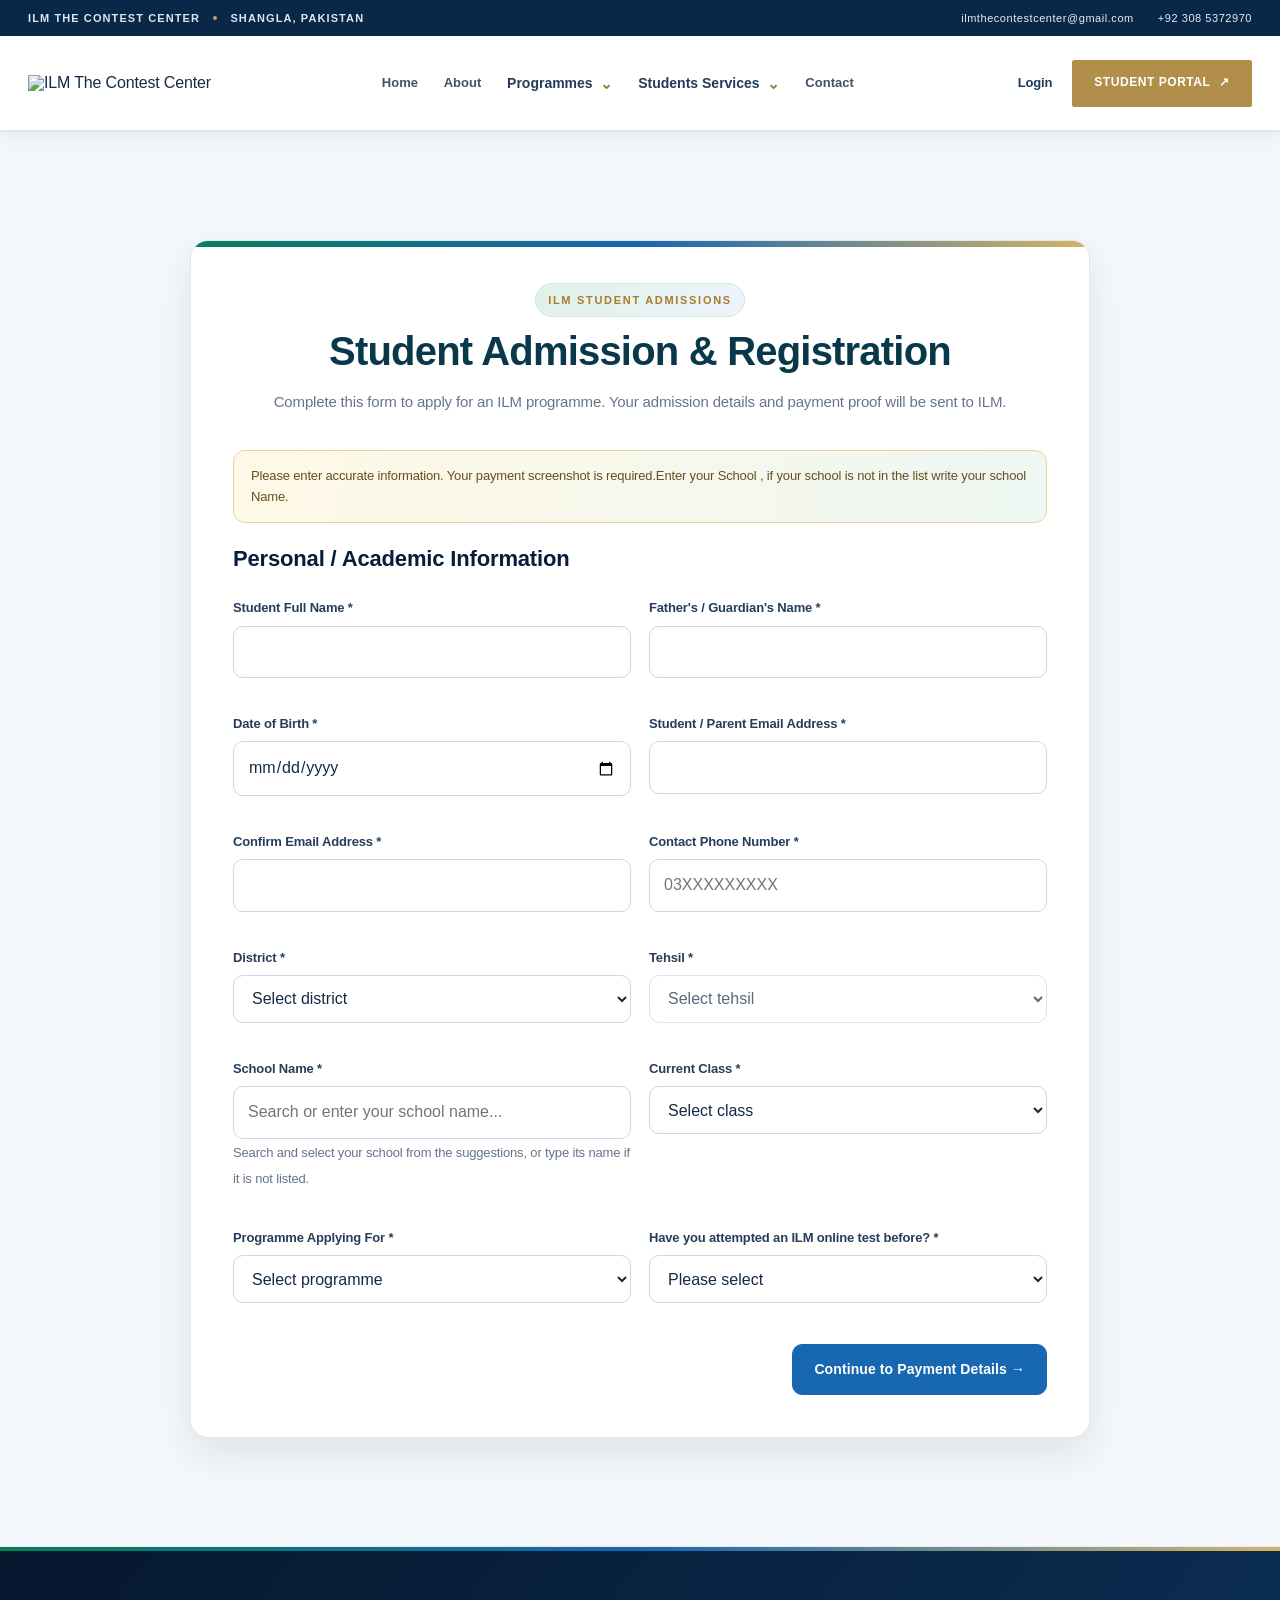
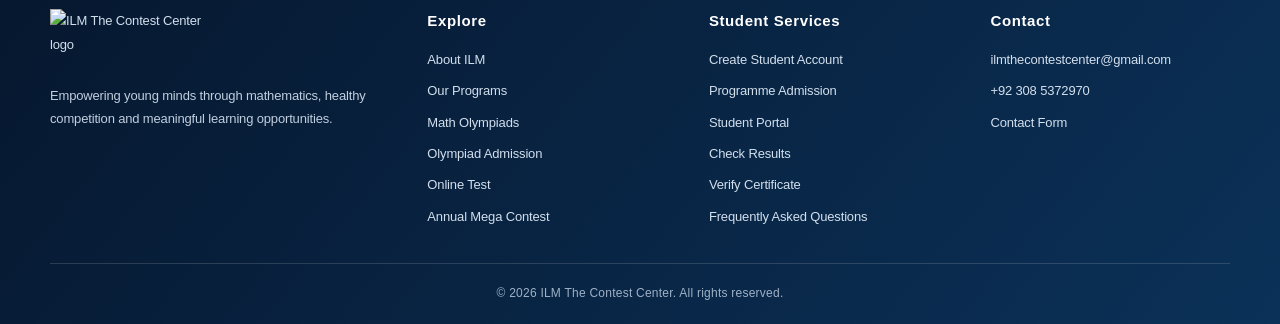
==== register.html @ 70780af3 "Add files via upload" ====
<!doctype html>
<html lang="en">
<head>
<meta charset="utf-8"><meta name="viewport" content="width=device-width,initial-scale=1">
<meta name="description" content="Apply for an ILM Math Olympiad or register for an ILM student programme.">
<title>Student Admission | ILM The Contest Center</title><link rel="stylesheet" href="style.css">
</head>
<body class="page-admission">
<header id="site-header"></header>
<main class="section section-soft"><div class="container"><div class="form-card">
<div class="section-heading"><span class="tag">ILM Student Admissions</span><h2>Student Admission & Registration</h2><p>Complete this form to apply for an ILM programme. Your admission details and payment proof will be sent to ILM.</p></div>
<div class="notice">Please enter accurate information. Your payment screenshot is required.Enter your School , if your school is not in the list write your school Name.</div>
<form id="signupForm">
<section class="ilm-form-panel" id="admissionStep1"><h3>Personal / Academic Information</h3><div class="form-grid">
<div class="field"><label for="fullName">Student Full Name *</label><input id="fullName" name="fullName" required maxlength="120" autocomplete="name"></div>
<div class="field"><label for="fatherName">Father's / Guardian's Name *</label><input id="fatherName" name="fatherName" required maxlength="120"></div>
<div class="field"><label for="dateOfBirth">Date of Birth *</label><input id="dateOfBirth" name="dateOfBirth" type="date" required></div>
<div class="field"><label for="email">Student / Parent Email Address *</label><input id="email" name="email" type="email" required maxlength="180" autocomplete="email"></div>
<div class="field"><label for="confirmEmail">Confirm Email Address *</label><input id="confirmEmail" name="confirmEmail" type="email" required maxlength="180" autocomplete="email"></div>
<div class="field"><label for="phone">Contact Phone Number *</label><input id="phone" name="phone" type="tel" required maxlength="30" placeholder="03XXXXXXXXX"></div>
<div class="field"><label for="district">District *</label><select id="district" name="district" required>
<option value="">Select district</option>
<option value="Shangla">Shangla</option>
<option value="Buner">Buner</option>
<option value="Swat">Swat</option>
</select></div>
<div class="field"><label for="tehsil">Tehsil *</label><select id="tehsil" name="tehsil" required disabled>
<option value="">Select district first</option>
</select></div>
<div class="field"><label for="school">School Name *</label>
<input id="school" name="school" type="text" list="schoolOptions" maxlength="180" placeholder="Search or enter your school name..." autocomplete="organization" required>
<datalist id="schoolOptions"></datalist>
<small class="muted">Search and select your school from the suggestions, or type its name if it is not listed.</small></div>
<div class="field"><label for="grade">Current Class *</label><select id="grade" name="grade" required><option value="">Select class</option><option>Class 3</option><option>Class 4</option><option>Class 5</option><option>Class 6</option><option>Class 7</option><option>Class 8</option><option>Class 9</option><option>Class 10</option><option>Other</option></select></div>
<div class="field"><label for="program">Programme Applying For *</label><select id="program" name="program" required><option value="">Select programme</option><option>ILM Math Olympiad 1 Batch-1 2027</option><select></div>
<div class="field"><label for="previousTest">Have you attempted an ILM online test before? *</label><select id="previousTest" name="previousTest" required><option value="">Please select</option><option>Yes</option><option>No</option></select></div>
</div>
<div class="ilm-form-actions"><button class="btn btn-blue" type="button" id="nextAdmissionStep">Continue to Payment Details →</button></div></section>
<section class="ilm-form-panel hidden" id="admissionStep2"><h3 class="spacer-top">Payment Details</h3>
<div class="ilm-payment-account">
  <div class="ilm-payment-account-top"><div><span class="tag">EasyPaisa Payment</span><h4>Send your programme fee</h4><p>Use the account details below, then upload your payment receipt.</p></div>
  <button class="btn btn-light" type="button" id="viewPaymentInstructions" aria-expanded="false" aria-controls="paymentInstructions">View Payment Instructions</button></div>
  <div class="ilm-payment-details">
    <div><span>Account Name</span><strong>Muddasar</strong></div>
    <div><span>JazzCash Account Number</span><strong>0344 0798081</strong></div>
    <div><span>Payment Service</span><strong>EasyPaisa</strong></div>
  </div>
  <div class="ilm-payment-instructions hidden" id="paymentInstructions">
    <h5>How to complete your payment</h5>
    <ol>
      <li>Open EasyPaisa/JazzCash etc  and choose the money transfer option.</li>
      <li>Enter the recipient number shown above and the fee for your selected programme.</li>
      <li>Before confirming, carefully check that the recipient name and number match the details shown here.</li>
      <li>After the transfer, save the transaction receipt or screenshot.</li>
      <li>Enter your transaction reference and payment date below, then upload the screenshot with your application.</li>
    </ol>
    <p> Your Payment Screen Shot is a part of your Application with out sending Screen shor your form will be submitted.</p>
  </div>
</div>
<div class="form-grid">
<div class="field"><label for="paymentMethod">Payment Method *</label><select id="paymentMethod" name="paymentMethod" required><option value="">Select method</option><option>Easypaisa</option><option>JazzCash</option><option>Bank Transfer</option><option>Other</option></select></div>
<div class="field"><label for="paymentReference">Payment Reference / Transaction ID</label><input id="paymentReference" name="paymentReference" maxlength="100" placeholder="Enter transaction reference if already paid"></div>
<div class="field"><label for="paymentDate">Payment Date</label><input id="paymentDate" name="paymentDate" type="date"></div>
<div class="field"><label for="paymentScreenshot">Payment Screenshot *</label><input id="paymentScreenshot" name="paymentScreenshot" type="file" accept="image/jpeg,image/png,image/webp" required aria-describedby="paymentScreenshotHelp"><small id="paymentScreenshotHelp" class="muted">Required. Upload a clear JPG, PNG or WebP image, maximum 5 MB.</small></div>
</div>
<label class="muted" style="display:flex;gap:10px;align-items:flex-start;margin:18px 0 20px"><input type="checkbox" id="terms" required style="margin-top:2px;width:20px;height:20px;min-width:20px;min-height:20px;flex:0 0 20px;accent-color:#087f5b;cursor:pointer">I confirm that the information is accurate and agree that ILM may contact me or my parent/guardian about this application.</label>
<div class="ilm-form-actions"><button class="btn btn-outline" type="button" id="backAdmissionStep">← Back</button><button class="btn btn-blue" type="submit">Submit Admission Application</button></div></section>
</form>
<div id="formMessage" class="form-message" role="status" aria-live="polite"></div>

</div></div></main><footer id="site-footer"></footer>
<script src="script.js"></script><script src="admission.js"></script>
</body></html>
---- style.css ----
:root{--navy:#08284f;--blue:#1769aa;--gold:#d6ad55;--ink:#1b2b40;--muted:#68788d;--pale:#f3f7fc;--line:#e3eaf2;--white:#fff;--shadow:0 16px 45px rgba(8,40,79,.09)}
*{box-sizing:border-box;margin:0;padding:0}html{scroll-behavior:smooth}body{font-family:Inter,Arial,sans-serif;color:var(--ink);line-height:1.65;background:#fff}a{color:inherit;text-decoration:none}img{max-width:100%;display:block}button,input,select,textarea{font:inherit}button,a{ -webkit-tap-highlight-color:transparent}.container{width:min(1160px,90%);margin:auto}.site-header{position:sticky;top:0;z-index:100;background:#fff;border-bottom:1px solid var(--line);box-shadow:0 4px 22px #08284f0b}.nav-wrap{min-height:82px;display:flex;align-items:center;justify-content:space-between;gap:24px}.brand{display:flex;flex-direction:column;line-height:1}.brand strong{font-size:31px;letter-spacing:2px;color:var(--navy);font-weight:900}.brand small{font-size:9px;letter-spacing:1.7px;color:#a77c25;font-weight:800;margin-top:5px}.nav-links{display:flex;align-items:center;gap:21px}.nav-links a{font-size:13px;font-weight:700;color:#33465d;transition:.2s}.nav-links a:hover,.nav-links a.active{color:var(--blue)}.nav-actions{display:flex;align-items:center;gap:10px}.menu-toggle{display:none;border:1px solid var(--line);background:#fff;border-radius:8px;padding:9px 12px;color:var(--navy);font-size:20px}.btn{display:inline-flex;align-items:center;justify-content:center;gap:8px;padding:12px 21px;border-radius:7px;border:1px solid transparent;font-weight:800;font-size:14px;cursor:pointer;transition:.2s}.btn-primary{background:var(--gold);color:var(--navy)}.btn-primary:hover{background:#e8c879;transform:translateY(-2px)}.btn-blue{background:var(--navy);color:#fff}.btn-blue:hover{background:var(--blue)}.btn-outline{border-color:#ffffff80;color:#fff}.btn-outline:hover{background:#fff;color:var(--navy)}.btn-light{border-color:var(--line);color:var(--navy);background:#fff}.hero{background:radial-gradient(circle at 80% 20%,#2478b8 0,transparent 34%),linear-gradient(115deg,#061d3a,#0b3d70 72%,#125b91);color:#fff;padding:100px 0 92px;overflow:hidden}.hero-grid{display:grid;grid-template-columns:1.2fr .8fr;gap:55px;align-items:center}.eyebrow{display:inline-block;color:var(--gold);font-size:12px;font-weight:900;letter-spacing:2px;text-transform:uppercase;margin-bottom:16px}.hero h1{font-size:clamp(38px,5.5vw,65px);line-height:1.08;letter-spacing:-1.5px;max-width:750px;margin-bottom:22px}.hero p{font-size:17px;color:#dce8f6;max-width:650px;margin-bottom:28px}.hero-actions{display:flex;flex-wrap:wrap;gap:12px}.hero-panel{background:#ffffff12;border:1px solid #ffffff2a;border-radius:18px;padding:30px;backdrop-filter:blur(8px)}.hero-panel .big-mark{font-size:70px;line-height:1;font-weight:900;color:#fff;letter-spacing:4px}.hero-panel .gold-line{height:4px;width:65px;background:var(--gold);margin:16px 0}.hero-panel h3{font-size:21px;margin-bottom:8px}.hero-panel p{font-size:14px;margin:0}.section{padding:78px 0}.section-soft{background:var(--pale)}.section-heading{text-align:center;max-width:760px;margin:0 auto 38px}.section-heading h2{font-size:clamp(27px,3.5vw,39px);line-height:1.2;color:var(--navy);margin-bottom:13px}.section-heading p{color:var(--muted)}.tag{color:#a77c25;font-size:11px;font-weight:900;letter-spacing:1.8px;text-transform:uppercase;margin-bottom:10px;display:block}.grid-3{display:grid;grid-template-columns:repeat(3,1fr);gap:22px}.grid-2{display:grid;grid-template-columns:repeat(2,1fr);gap:22px}.card{background:#fff;border:1px solid var(--line);border-radius:13px;padding:27px;box-shadow:0 8px 28px #08284f08}.card h3{font-size:20px;color:var(--navy);margin-bottom:9px}.card p{font-size:14px;color:var(--muted)}.card .card-link{display:inline-block;margin-top:18px;color:var(--blue);font-size:13px;font-weight:800}.icon-box{width:44px;height:44px;border-radius:11px;background:#f8f0dc;color:#936c1e;display:grid;place-items:center;font-size:20px;margin-bottom:18px}.stats{display:grid;grid-template-columns:repeat(4,1fr);gap:15px;margin-top:35px}.stat{padding:22px;text-align:center;border:1px solid #ffffff2c;border-radius:12px;background:#ffffff0d}.stat strong{display:block;color:var(--gold);font-size:28px}.stat span{font-size:12px;color:#e1ebf6}.page-hero{background:linear-gradient(115deg,#08284f,#1769aa);color:#fff;text-align:center;padding:70px 0}.page-hero h1{font-size:clamp(32px,4vw,49px);margin-bottom:10px}.page-hero p{color:#e0ebf7;max-width:720px;margin:auto}.content-copy{max-width:850px;margin:auto;color:var(--muted)}.content-copy h2{color:var(--navy);font-size:29px;margin:28px 0 12px}.content-copy p{margin:0 0 15px}.list-check{padding-left:20px;color:var(--muted)}.list-check li{margin:8px 0}.cta-band{background:var(--navy);color:#fff;padding:55px 0}.cta-row{display:flex;align-items:center;justify-content:space-between;gap:25px}.cta-row h2{font-size:clamp(24px,3vw,34px);line-height:1.2}.cta-row p{color:#cbd9e8;margin-top:8px}.site-footer{background:#051a33;color:#d8e2ed;padding:52px 0 20px}.footer-grid{display:grid;grid-template-columns:1.4fr 1fr 1fr 1fr;gap:35px}.footer-brand strong{font-size:27px;letter-spacing:2px;color:#fff}.footer-brand small{display:block;color:var(--gold);font-size:9px;letter-spacing:1.5px;font-weight:800}.site-footer h4{color:#fff;margin-bottom:14px}.site-footer p,.site-footer a{font-size:13px;color:#bac9d9}.footer-links{display:grid;gap:8px}.site-footer a:hover{color:var(--gold)}.footer-bottom{border-top:1px solid #ffffff1c;margin-top:35px;padding-top:18px;text-align:center;color:#94a9bf;font-size:12px}.form-card{max-width:850px;margin:auto;background:#fff;border:1px solid var(--line);border-radius:15px;padding:34px;box-shadow:var(--shadow)}.form-grid{display:grid;grid-template-columns:repeat(2,1fr);gap:16px}.field{margin-bottom:16px}.field.full{grid-column:1/-1}.field label{display:block;font-size:13px;font-weight:800;color:var(--navy);margin-bottom:7px}.field input,.field select,.field textarea{width:100%;border:1px solid #d8e1eb;border-radius:7px;padding:12px 13px;background:#fff;color:var(--ink);outline:none}.field textarea{min-height:120px;resize:vertical}.field input:focus,.field select:focus,.field textarea:focus{border-color:var(--blue);box-shadow:0 0 0 3px #1769aa16}.form-message{padding:12px 14px;border-radius:8px;margin:15px 0;font-size:13px;display:none;background:#edf5ff;color:#164c7b}.form-message.error{display:block;background:#fff0f0;color:#9c2828}.form-message.success{display:block;background:#eef9f0;color:#216b36}.form-actions{display:flex;align-items:center;gap:14px;flex-wrap:wrap}.muted{color:var(--muted);font-size:13px}.table-wrap{overflow:auto;border:1px solid var(--line);border-radius:10px;background:#fff}table{width:100%;border-collapse:collapse;min-width:620px}th,td{text-align:left;padding:13px 15px;border-bottom:1px solid var(--line);font-size:13px}th{background:#f5f8fc;color:var(--navy);font-weight:900}td{color:#4d5e72}.badge{display:inline-block;border-radius:30px;padding:4px 9px;background:#edf5ff;color:#175b92;font-size:11px;font-weight:800}.dashboard-layout{display:grid;grid-template-columns:240px 1fr;gap:25px}.side-card{background:var(--navy);color:#fff;padding:24px;border-radius:12px;height:max-content}.side-card a{display:block;padding:9px 0;color:#d9e6f4;font-size:13px}.side-card a:hover{color:var(--gold)}.dashboard-main{min-width:0}.dashboard-top{display:flex;align-items:center;justify-content:space-between;gap:15px;margin-bottom:25px}.dashboard-top h2{color:var(--navy)}.empty-state{padding:25px;text-align:center;color:var(--muted);background:var(--pale);border-radius:9px;font-size:14px}.notice{padding:14px 16px;background:#fff8e7;border:1px solid #f0dfb7;border-radius:9px;color:#77591d;font-size:13px;margin-bottom:18px}.hidden{display:none!important}.text-center{text-align:center}.spacer-top{margin-top:25px}
@media(max-width:980px){.nav-links{gap:12px}.nav-links a{font-size:12px}.grid-3{grid-template-columns:repeat(2,1fr)}.footer-grid{grid-template-columns:repeat(2,1fr)}.hero-grid{grid-template-columns:1fr .75fr;gap:25px}}
@media(max-width:760px){.nav-wrap{min-height:72px;flex-wrap:wrap}.menu-toggle{display:block}.nav-links{display:none;order:4;width:100%;padding:10px 0 18px;flex-direction:column;align-items:flex-start}.nav-links.open{display:flex}.nav-actions{margin-left:auto}.hero{padding:72px 0}.hero-grid{grid-template-columns:1fr}.hero-panel{max-width:450px}.section{padding:58px 0}.stats{grid-template-columns:repeat(2,1fr)}.grid-3,.grid-2{grid-template-columns:1fr}.cta-row{align-items:flex-start;flex-direction:column}.dashboard-layout{grid-template-columns:1fr}.side-card{display:grid;grid-template-columns:repeat(2,1fr);gap:4px}.form-card{padding:23px 18px}.form-grid{grid-template-columns:1fr}.field.full{grid-column:auto}}
@media(max-width:480px){.container{width:91%}.brand strong{font-size:26px}.nav-actions .btn{padding:9px 12px;font-size:12px}.hero h1{font-size:39px}.hero-panel{padding:22px}.footer-grid{grid-template-columns:1fr}.stats{gap:9px}.stat{padding:16px 8px}}


/* ILM premium visual refresh */
:root{
  --navy:#071b35;--blue:#1557a6;--gold:#c9a24e;--ink:#17263b;
  --muted:#66758a;--pale:#f4f7fb;--line:#e1e8f1;
  --shadow:0 22px 60px rgba(7,27,53,.10)
}
body{
  background-color:#f8fafd;
  background-image:radial-gradient(circle at 8% 8%,rgba(21,87,166,.045),transparent 25%),
    radial-gradient(circle at 92% 32%,rgba(201,162,78,.055),transparent 23%);
}
.site-header{background:rgba(255,255,255,.94);backdrop-filter:blur(18px);border-bottom:1px solid rgba(225,232,241,.85);box-shadow:0 8px 30px rgba(7,27,53,.055)}
.brand strong{letter-spacing:3px;font-size:33px}
.brand small{letter-spacing:2.1px}
.nav-links a{position:relative;padding:10px 0}
.nav-links a:after{content:"";position:absolute;left:0;bottom:2px;width:0;height:2px;background:var(--gold);transition:width .25s}
.nav-links a:hover:after,.nav-links a.active:after{width:100%}
.btn{border-radius:9px;box-shadow:0 5px 15px rgba(7,27,53,.07)}
.btn-primary{background:linear-gradient(135deg,#e3c77f,#c49a43);color:#102746}
.btn-primary:hover{box-shadow:0 10px 24px rgba(201,162,78,.25)}
.btn-blue{background:linear-gradient(135deg,#123f78,#1c68b5)}
.hero{
  position:relative;isolation:isolate;
  background:
    radial-gradient(ellipse at 82% 18%,rgba(53,131,204,.34),transparent 32%),
    radial-gradient(ellipse at 12% 92%,rgba(201,162,78,.13),transparent 30%),
    linear-gradient(125deg,#06162c 0%,#092b52 54%,#104b80 100%);
  padding:112px 0 104px
}
.hero:before{
  content:"";position:absolute;inset:0;z-index:-1;opacity:.16;pointer-events:none;
  background-image:linear-gradient(rgba(255,255,255,.16) 1px,transparent 1px),linear-gradient(90deg,rgba(255,255,255,.16) 1px,transparent 1px);
  background-size:48px 48px;mask-image:linear-gradient(90deg,#000,transparent 90%)
}
.hero:after{content:"";position:absolute;width:360px;height:360px;border:1px solid rgba(255,255,255,.12);border-radius:50%;right:-120px;bottom:-210px;box-shadow:0 0 0 35px rgba(255,255,255,.025),0 0 0 75px rgba(255,255,255,.02);z-index:-1}
.hero h1{letter-spacing:-2px}
.hero-panel{background:linear-gradient(145deg,rgba(255,255,255,.14),rgba(255,255,255,.045));border:1px solid rgba(255,255,255,.22);box-shadow:0 25px 70px rgba(0,0,0,.15);backdrop-filter:blur(16px)}
.hero-panel .big-mark{letter-spacing:7px;text-shadow:0 10px 30px rgba(0,0,0,.15)}
.section{position:relative}
.section-soft{background:linear-gradient(180deg,#f2f6fb,#f8fafd)}
.section-heading h2{letter-spacing:-.8px}
.card{border-radius:17px;padding:30px;border-color:rgba(218,228,240,.9);box-shadow:0 12px 34px rgba(7,27,53,.045);transition:transform .25s,box-shadow .25s,border-color .25s}
.card:hover{transform:translateY(-6px);box-shadow:0 22px 48px rgba(7,27,53,.10);border-color:rgba(201,162,78,.55)}
.icon-box{background:linear-gradient(135deg,#f8f0dc,#fffaf0);border:1px solid #efe2c3}
.tag{letter-spacing:2.2px}
.page-hero{position:relative;overflow:hidden;background:radial-gradient(circle at 85% 15%,rgba(76,145,210,.25),transparent 30%),linear-gradient(120deg,#071b35,#124b83)}
.page-hero:after{content:"";position:absolute;width:250px;height:250px;border:1px solid #ffffff20;border-radius:50%;right:-90px;bottom:-160px;box-shadow:0 0 0 28px #ffffff08,0 0 0 58px #ffffff06}
.cta-band{background:radial-gradient(circle at 90% 10%,rgba(38,111,178,.3),transparent 30%),linear-gradient(120deg,#071b35,#0d345f)}
.site-footer{background:linear-gradient(145deg,#041326,#071f3c)}
.form-card{border-radius:18px;box-shadow:0 22px 65px rgba(7,27,53,.09)}
.field input,.field select,.field textarea{border-radius:9px}
.table-wrap{border-radius:13px;box-shadow:0 12px 30px rgba(7,27,53,.04)}
th{background:#edf3fa}
.dashboard-layout .side-card{background:linear-gradient(160deg,#071b35,#124b83);box-shadow:0 14px 35px rgba(7,27,53,.15)}
/* Reusable premium homepage feature blocks */
.feature-strip{display:grid;grid-template-columns:repeat(4,1fr);gap:14px;margin-top:-32px;position:relative;z-index:2}
.feature-tile{background:#fff;border:1px solid var(--line);border-radius:14px;padding:20px;box-shadow:0 14px 38px rgba(7,27,53,.08)}
.feature-tile strong{display:block;color:var(--navy);font-size:15px;margin-bottom:4px}
.feature-tile span{font-size:12px;color:var(--muted)}
.steps-grid{display:grid;grid-template-columns:repeat(3,1fr);gap:20px}
.step-card{padding:26px;border-radius:15px;background:#fff;border:1px solid var(--line)}
.step-number{display:grid;place-items:center;width:38px;height:38px;border-radius:50%;background:#f7efd9;color:#8a6824;font-weight:900;margin-bottom:15px}
.service-card{display:flex;gap:16px;align-items:flex-start}
.service-card .icon-box{flex:0 0 44px}
.service-card h3{margin-bottom:5px}
@media(max-width:760px){.feature-strip{grid-template-columns:repeat(2,1fr);margin-top:-20px}.steps-grid{grid-template-columns:1fr}.hero{padding:78px 0 72px}}
@media(max-width:420px){.feature-strip{grid-template-columns:1fr 1fr}.feature-tile{padding:15px 12px}.brand strong{font-size:29px}}
@media(prefers-reduced-motion:reduce){*,*:before,*:after{scroll-behavior:auto!important;animation-duration:.01ms!important;transition-duration:.01ms!important}}


/* Accessibility and quality-of-life details */
.ilm-skip-link{position:fixed;top:-60px;left:14px;z-index:1000;background:#fff;color:var(--navy);padding:10px 15px;border-radius:8px;box-shadow:var(--shadow);font-weight:800}
.ilm-skip-link:focus{top:14px}
.ilm-back-to-top{position:fixed;right:22px;bottom:22px;z-index:90;width:46px;height:46px;border:0;border-radius:50%;background:linear-gradient(135deg,#e3c77f,#c49a43);color:#102746;font-size:24px;font-weight:900;box-shadow:0 8px 24px rgba(7,27,53,.2);cursor:pointer;opacity:0;visibility:hidden;transform:translateY(10px);transition:.25s}
.ilm-back-to-top.visible{opacity:1;visibility:visible;transform:translateY(0)}
.ilm-back-to-top:hover{transform:translateY(-3px)}
:focus-visible{outline:3px solid #d4ad58;outline-offset:3px}
::selection{background:#d9bd78;color:#071b35}


/* ILM green + blue + gold identity with subtle animated backgrounds */
:root{
  --green:#13835b;
  --green-dark:#07543f;
  --blue:#1557a6;
  --navy:#082744;
  --gold:#d2ad58;
  --pale:#f2f8f5;
}
body{
  background-color:#f7fbf9;
  background-image:
    radial-gradient(ellipse at 12% 18%,rgba(19,131,91,.11),transparent 34%),
    radial-gradient(ellipse at 88% 38%,rgba(21,87,166,.09),transparent 32%),
    radial-gradient(ellipse at 52% 92%,rgba(210,173,88,.08),transparent 35%);
  background-size:160% 160%;
  animation:ilmAmbient 22s ease-in-out infinite alternate;
}
@keyframes ilmAmbient{
  0%{background-position:0% 0%}
  50%{background-position:100% 45%}
  100%{background-position:25% 100%}
}
.hero{
  background:
    radial-gradient(ellipse at 82% 18%,rgba(44,154,116,.42),transparent 34%),
    radial-gradient(ellipse at 12% 92%,rgba(210,173,88,.18),transparent 31%),
    linear-gradient(125deg,#062b35 0%,#0b4260 54%,#126b61 100%);
  background-size:140% 140%;
  animation:ilmHeroFlow 18s ease-in-out infinite alternate;
}
@keyframes ilmHeroFlow{
  0%{background-position:0% 20%}
  100%{background-position:100% 80%}
}
.hero:before{
  background-image:
    linear-gradient(rgba(255,255,255,.13) 1px,transparent 1px),
    linear-gradient(90deg,rgba(255,255,255,.13) 1px,transparent 1px);
}
.page-hero{
  background:
    radial-gradient(circle at 82% 12%,rgba(34,153,112,.34),transparent 32%),
    linear-gradient(120deg,#082d3c,#155a83 58%,#117052);
  background-size:150% 150%;
  animation:ilmHeroFlow 20s ease-in-out infinite alternate;
}
.cta-band{
  background:
    radial-gradient(circle at 90% 10%,rgba(25,145,99,.3),transparent 32%),
    linear-gradient(120deg,#062b35,#0c4161 60%,#0c5a4a);
}
.site-footer{background:linear-gradient(145deg,#041d29,#073d38)}
.btn-primary{
  background:linear-gradient(135deg,#e7cc82,#c9a04a);
  color:#102b3b;
}
.btn-blue{background:linear-gradient(135deg,#08734f,#1557a6)}
.nav-links a:hover,.nav-links a.active{color:var(--green)}
.nav-links a:after{background:linear-gradient(90deg,var(--green),var(--gold))}
.tag,.brand small,.site-footer a:hover{color:var(--gold)}
.card:hover{border-color:rgba(19,131,91,.42)}
.icon-box{background:linear-gradient(135deg,#e7f4ed,#fff8e8);color:var(--green-dark);border-color:#d7eadd}
.step-number{background:linear-gradient(135deg,#e2f2e9,#fff4d9);color:var(--green-dark)}
.section-soft{background:linear-gradient(135deg,rgba(232,244,238,.92),rgba(241,247,252,.94),rgba(255,250,236,.78))}
.badge{background:#e6f4ec;color:#086344}
.form-message.success{background:#e8f6ed;color:#12613f}
@media(prefers-reduced-motion:reduce){
  body,.hero,.page-hero{animation:none!important}
}


/* =========================================================
   ILM ALL-PAGES DESIGN SYSTEM v2
   Strong green + blue + gold identity and visible motion
   ========================================================= */
:root{
  --ilm-green:#087f5b;
  --ilm-green-deep:#064b3b;
  --ilm-blue:#1557a6;
  --ilm-blue-deep:#082d50;
  --ilm-gold:#d8b45c;
  --ilm-cream:#fff9e9;
  --ilm-mist:#eef7f3;
}
html{scroll-behavior:smooth}
body{
  position:relative;
  isolation:isolate;
  overflow-x:hidden;
  background:#f5faf7;
}
body:before{
  content:"";
  position:fixed;
  inset:-28%;
  z-index:-1;
  pointer-events:none;
  background:
    radial-gradient(ellipse at 12% 20%,rgba(8,127,91,.19),transparent 28%),
    radial-gradient(ellipse at 82% 25%,rgba(21,87,166,.17),transparent 30%),
    radial-gradient(ellipse at 55% 85%,rgba(216,180,92,.16),transparent 27%),
    radial-gradient(ellipse at 95% 90%,rgba(8,127,91,.10),transparent 24%);
  background-size:160% 160%;
  animation:ilmPageAtmosphere 16s ease-in-out infinite alternate;
}
@keyframes ilmPageAtmosphere{
  0%{transform:translate3d(-2%,0,0) rotate(0deg);background-position:0% 20%}
  50%{transform:translate3d(2%,-1%,0) rotate(2deg);background-position:100% 60%}
  100%{transform:translate3d(-1%,2%,0) rotate(-2deg);background-position:35% 100%}
}
/* Header and navigation */
.site-header{border-bottom:1px solid rgba(8,127,91,.15)}
.brand strong{color:var(--ilm-green-deep)}
.nav-links a{font-weight:750}
.nav-links a.active{color:var(--ilm-green-deep)}
.nav-links a:after{height:3px;border-radius:5px;background:linear-gradient(90deg,var(--ilm-green),var(--ilm-blue),var(--ilm-gold))}
.menu-toggle{border:1px solid rgba(8,127,91,.25);border-radius:9px;background:#edf7f1;color:var(--ilm-green-deep);padding:8px 12px}
/* Every internal page gets a bold, animated banner */
.page-hero{
  isolation:isolate;
  overflow:hidden;
  min-height:245px;
  display:flex;
  align-items:center;
  background:
    radial-gradient(circle at 12% 15%,rgba(31,181,128,.55),transparent 29%),
    radial-gradient(circle at 88% 78%,rgba(216,180,92,.28),transparent 25%),
    linear-gradient(118deg,#063c36 0%,#0b5261 48%,#174f91 100%);
  background-size:180% 180%;
  animation:ilmBannerShift 12s ease-in-out infinite alternate;
}
@keyframes ilmBannerShift{
  0%{background-position:0% 35%}
  100%{background-position:100% 70%}
}
.page-hero:before{
  content:"";
  position:absolute;
  inset:0;
  z-index:-1;
  opacity:.23;
  background-image:linear-gradient(30deg,transparent 48%,#ffffff22 49%,#ffffff22 50%,transparent 51%),linear-gradient(120deg,transparent 48%,#ffffff18 49%,#ffffff18 50%,transparent 51%);
  background-size:42px 42px;
  animation:ilmPatternDrift 24s linear infinite;
}
@keyframes ilmPatternDrift{to{background-position:84px 84px}}
.page-hero:after{
  width:290px;height:290px;right:7%;bottom:-220px;
  border:1px solid rgba(255,255,255,.3);
  box-shadow:0 0 0 24px rgba(255,255,255,.045),0 0 0 54px rgba(255,255,255,.035),0 0 0 86px rgba(255,255,255,.025);
  animation:ilmOrb 9s ease-in-out infinite alternate;
}
@keyframes ilmOrb{to{transform:translate(-35px,-18px) scale(1.12)}}
.page-hero .container{position:relative;z-index:1}
.page-hero .eyebrow{
  display:inline-block;
  color:#ffe7a8;
  font-weight:900;
  letter-spacing:2px;
  text-transform:uppercase;
  font-size:11px;
  padding:8px 13px;
  margin-bottom:13px;
  border:1px solid #ffffff45;
  border-radius:30px;
  background:#ffffff12;
  backdrop-filter:blur(8px);
}
.page-hero h1{color:#fff;text-shadow:0 5px 22px #001c2d55}
.page-hero p{color:#e4f5f0}
/* Sections, cards and content blocks across ALL pages */
main>section:not(.page-hero){position:relative}
.section{padding-top:76px;padding-bottom:76px}
.section-soft{
  background:linear-gradient(120deg,rgba(232,246,238,.82),rgba(238,245,253,.78),rgba(255,249,231,.75));
  border-top:1px solid rgba(8,127,91,.07);
  border-bottom:1px solid rgba(21,87,166,.07);
}
.section-heading{margin-bottom:30px}
.section-heading .tag,.content-copy>.tag,.card>.tag{
  display:inline-flex;
  align-items:center;
  color:var(--ilm-green-deep);
  background:linear-gradient(90deg,#e0f2e8,#edf3fc);
  border:1px solid #d3e8dc;
  border-radius:30px;
  padding:7px 12px;
  font-size:10px;
  font-weight:900;
  letter-spacing:1.7px;
  text-transform:uppercase;
}
.section-heading h2,.content-copy h2{color:#092f48}
.card{
  position:relative;
  overflow:hidden;
  background:rgba(255,255,255,.94);
  border:1px solid rgba(8,127,91,.14);
  box-shadow:0 14px 38px rgba(8,45,65,.07);
}
.card:before{
  content:"";
  position:absolute;
  left:0;top:0;width:100%;height:4px;
  background:linear-gradient(90deg,var(--ilm-green),var(--ilm-blue),var(--ilm-gold));
  opacity:.9;
}
.card:hover{transform:translateY(-7px);box-shadow:0 24px 48px rgba(8,45,65,.13)}
.card h3{color:#0a3d4b}
.card p,.content-copy p{line-height:1.85}
.icon-box{background:linear-gradient(135deg,#e0f3e9,#e9f1fc 68%,#fff5d9);color:var(--ilm-green-deep);border:1px solid #d6e9df}
.card-link{color:var(--ilm-green-deep)!important}
.list-check li::marker{color:var(--ilm-green)}
/* Registration, login, result and contact pages */
.form-card{
  position:relative;
  overflow:hidden;
  background:rgba(255,255,255,.96);
  border:1px solid rgba(8,127,91,.17);
  box-shadow:0 25px 70px rgba(8,45,65,.12);
}
.form-card:before{
  content:"";
  position:absolute;left:0;top:0;right:0;height:6px;
  background:linear-gradient(90deg,var(--ilm-green),var(--ilm-blue),var(--ilm-gold));
}
.form-card .section-heading h2,.form-card>h2{color:#09384b!important}
.field label{color:#104d43}
.field input:focus,.field select:focus,.field textarea:focus{border-color:var(--ilm-green);box-shadow:0 0 0 4px rgba(8,127,91,.12)}
.field input,.field select,.field textarea{background:#fbfdfc}
.btn-primary{background:linear-gradient(120deg,#f0d78f,#d4ad55);color:#17364a}
.btn-blue{background:linear-gradient(120deg,#087b58,#1557a6);box-shadow:0 8px 20px rgba(8,127,91,.2)}
.btn-blue:hover{filter:brightness(1.08);transform:translateY(-2px)}
.notice{background:linear-gradient(100deg,#fff8e6,#eef7f2);border-color:#e7d49c;color:#65501f}
.form-message.success{border:1px solid #c9e8d4}
.badge{background:#e2f3e9;color:#075b40}
/* Dashboard pages */
.dashboard-layout{align-items:start}
.side-card{background:linear-gradient(155deg,#064b3b,#0b5270 70%,#174f91);border:1px solid #ffffff25}
.side-card a{border-radius:7px;padding:10px 12px;transition:background .2s,color .2s}
.side-card a:hover{background:#ffffff17;color:#ffe6a0}
.dashboard-main>.card{margin-bottom:18px}
.stats .card{background:linear-gradient(145deg,#fff,#f0f8f3)}
.stats .card strong{color:var(--ilm-green-deep)}
/* Footer and calls to action */
.cta-band{position:relative;overflow:hidden}
.cta-band:after{content:"";position:absolute;width:330px;height:330px;right:-130px;top:-210px;border:1px solid #ffffff25;border-radius:50%;box-shadow:0 0 0 35px #ffffff08,0 0 0 75px #ffffff06;pointer-events:none}
.site-footer{border-top:4px solid transparent;border-image:linear-gradient(90deg,var(--ilm-green),var(--ilm-blue),var(--ilm-gold)) 1}
.site-footer a:hover{color:#f5d98e}
.footer-brand strong{letter-spacing:4px}
.ilm-back-to-top{background:linear-gradient(135deg,#0a805a,#1557a6 70%,#d8b45c);color:white}
/* FAQ page and other detail lists */
.faq-item{border-color:rgba(8,127,91,.16);box-shadow:0 10px 28px rgba(8,45,65,.06)}
.faq-item[open]{border-color:var(--ilm-green)}
.faq-item summary:after{color:var(--ilm-green)}
.faq-category{color:var(--ilm-green-deep)}
/* Motion remains gentle and is disabled when requested by device settings */
@media(prefers-reduced-motion:reduce){
  body:before,.page-hero,.page-hero:before,.page-hero:after{animation:none!important}
}
@media(max-width:760px){
  .page-hero{min-height:215px;padding:54px 0}
  .section{padding-top:55px;padding-bottom:55px}
  .page-hero:after{right:-110px}
}

/* ILM emblem logo */
.brand{display:flex;align-items:center;flex:0 0 auto;line-height:1}
.brand img{display:block;width:176px;height:72px;object-fit:contain}\n.footer-brand img{display:block;width:220px;max-width:100%;height:auto;max-height:110px;object-fit:contain}
.footer-brand>a{display:inline-block}
.footer-brand>a img{display:block;width:166px;height:auto;max-height:150px;object-fit:contain;margin:0 0 12px}
@media(max-width:900px){.brand img{width:150px;height:64px}}
@media(max-width:480px){.brand img{width:132px;height:58px}}


/* ILM animated visual background and premium motion */
.hero{
  background-image:
    linear-gradient(90deg,rgba(4,20,42,.94) 0%,rgba(5,35,69,.82) 52%,rgba(6,39,75,.55) 100%),
    url("assets/ilm-hero-bg.svg");
  background-size:cover,cover;
  background-position:center,center;
  background-repeat:no-repeat;
  animation:ilmHeroAtmosphere 18s ease-in-out infinite alternate;
}
.page-hero{
  background-image:
    linear-gradient(105deg,rgba(5,25,52,.94),rgba(14,76,129,.86)),
    url("assets/ilm-hero-bg.svg");
  background-size:cover;
  background-position:center 46%;
}
.hero-grid>div:first-child{animation:ilmHeroEnter .9s cubic-bezier(.2,.7,.2,1) both}
.hero-panel{animation:ilmPanelEnter 1.1s .12s cubic-bezier(.2,.7,.2,1) both,ilmPanelFloat 7s 1.3s ease-in-out infinite}
.hero .eyebrow{display:inline-flex;padding:8px 14px;border:1px solid rgba(231,199,124,.38);border-radius:30px;background:rgba(255,255,255,.07);backdrop-filter:blur(8px)}
.hero h1{text-wrap:balance;text-shadow:0 8px 32px rgba(0,0,0,.22)}
.hero-actions .btn{transition:transform .25s,box-shadow .25s,background .25s}
.hero-actions .btn:hover{transform:translateY(-4px) scale(1.025);box-shadow:0 14px 30px rgba(0,0,0,.2)}
.hero:before{animation:ilmGridDrift 28s linear infinite}
.card,.step-card,.feature-tile,.form-card{transition:transform .35s cubic-bezier(.2,.7,.2,1),box-shadow .35s,border-color .35s}
.ilm-reveal{opacity:0;transform:translateY(26px) scale(.985);transition:opacity .7s ease,transform .7s cubic-bezier(.2,.7,.2,1)}
.ilm-reveal.is-visible{opacity:1;transform:translateY(0) scale(1)}
.ilm-reveal[data-ilm-delay="1"]{transition-delay:.10s}
.ilm-reveal[data-ilm-delay="2"]{transition-delay:.20s}
.ilm-reveal[data-ilm-delay="3"]{transition-delay:.30s}
.section-heading .tag{animation:ilmTagGlow 4s ease-in-out infinite}
.site-header{transition:box-shadow .25s,background .25s}
.site-header:hover{box-shadow:0 10px 34px rgba(7,27,53,.09)}
@keyframes ilmHeroAtmosphere{0%{background-position:center,48% 50%}100%{background-position:center,54% 46%}}
@keyframes ilmHeroEnter{from{opacity:0;transform:translateY(30px)}to{opacity:1;transform:translateY(0)}}
@keyframes ilmPanelEnter{from{opacity:0;transform:translateX(35px) scale(.97)}to{opacity:1;transform:translateX(0) scale(1)}}
@keyframes ilmPanelFloat{0%,100%{translate:0 0}50%{translate:0 -9px}}
@keyframes ilmGridDrift{from{background-position:0 0,0 0}to{background-position:0 72px,72px 0}}
@keyframes ilmTagGlow{0%,100%{box-shadow:0 0 0 rgba(201,162,78,0)}50%{box-shadow:0 0 18px rgba(201,162,78,.16)}}
@media(prefers-reduced-motion:reduce){
  html{scroll-behavior:auto}
  .hero,.hero:before,.hero-grid>div:first-child,.hero-panel,.section-heading .tag{animation:none!important}
  .ilm-reveal{opacity:1!important;transform:none!important;transition:none!important}
}
@media(max-width:760px){
  .hero{background-position:center,58% center;padding:76px 0}
  .page-hero{background-position:center,60% center}
  .hero-panel{animation:none}
}


/* =========================================================
   ILM PHOTOGRAPHIC PAGE HEROES
   Original ILM layout, inspired by the clear education-site
   presentation style of Great Future Pakistan.
   ========================================================= */
body[class*="page-"] main{position:relative}
body[class*="page-"] .page-hero,
body.page-exam-portal .exam-dashboard-hero,
body.page-exam-admin .exam-dashboard-hero,
body.page-exam-student .exam-hero{
  position:relative;isolation:isolate;overflow:hidden;
  background-size:cover!important;background-position:center 48%!important;
  background-repeat:no-repeat!important;
  min-height:270px;
}
body[class*="page-"] .page-hero:before,
body.page-exam-portal .exam-dashboard-hero:before,
body.page-exam-admin .exam-dashboard-hero:before,
body.page-exam-student .exam-hero:before{
  content:"";position:absolute;inset:0;z-index:-1;
  background:linear-gradient(90deg,rgba(3,23,48,.93),rgba(5,45,78,.77) 58%,rgba(5,35,63,.38));
}
body.page-home .ilm-home-hero{
  background-image:linear-gradient(90deg,rgba(3,20,43,.92),rgba(5,38,70,.58)),url("https://images.unsplash.com/photo-1503676260728-1c00da094a0b?auto=format&fit=crop&w=2000&q=85")!important;
  background-size:cover!important;background-position:center 42%!important;
}
body.page-about .page-hero{
  background-image:url("https://images.unsplash.com/photo-1456513080510-7bf3a84b82f8?auto=format&fit=crop&w=1900&q=85")!important;
}
body.page-olympiads .page-hero{
  background-image:url("https://images.unsplash.com/photo-1509062522246-3755977927d7?auto=format&fit=crop&w=1900&q=85")!important;
}
body.page-programs .program-hero{
  position:relative;isolation:isolate;
  background-image:linear-gradient(90deg,rgba(3,23,48,.94),rgba(5,45,78,.72)),url("https://images.unsplash.com/photo-1509062522246-3755977927d7?auto=format&fit=crop&w=1900&q=85")!important;
  background-size:cover!important;background-position:center 45%!important;
}
body.page-results .page-hero{
  background-image:url("https://images.unsplash.com/photo-1523050854058-8df90110c9f1?auto=format&fit=crop&w=1900&q=85")!important;
}
body.page-certificates .page-hero{
  background-image:url("https://images.unsplash.com/photo-1513258496099-48168024aec0?auto=format&fit=crop&w=1900&q=85")!important;
}
body.page-admission main{
  background:linear-gradient(90deg,rgba(5,27,52,.82),rgba(5,43,72,.58)),url("https://images.unsplash.com/photo-1434030216411-0b793f4b4173?auto=format&fit=crop&w=1900&q=85") center/cover fixed;
  padding:65px 0;
}
body.page-contact .page-hero{
  background-image:url("https://images.unsplash.com/photo-1524995997946-a1c2e315a42f?auto=format&fit=crop&w=1900&q=85")!important;
}
body.page-login main,
body.page-admin-login main,
body.page-signup main,
body.page-portal main{
  background:linear-gradient(90deg,rgba(4,25,48,.86),rgba(7,55,78,.60)),url("https://images.unsplash.com/photo-1516321318423-f06f85e504b3?auto=format&fit=crop&w=1900&q=85") center/cover;
}
body.page-signup .signup-page{background:transparent}
body.page-portal .portal-section{background:transparent}
body.page-admin-dashboard,
body.page-student-dashboard{
  background:linear-gradient(90deg,rgba(4,24,47,.86),rgba(5,49,75,.58)),url("https://images.unsplash.com/photo-1519389950473-47ba0277781c?auto=format&fit=crop&w=1900&q=85") center/cover fixed;
}
body.page-admin-dashboard .admin-main,
body.page-student-dashboard .dashboard-main{
  background:rgba(246,250,253,.91);border-radius:18px;margin:22px;
  box-shadow:0 18px 50px rgba(0,0,0,.12);backdrop-filter:blur(10px);
}
body.page-exam-portal .exam-dashboard-hero{
  background-image:url("https://images.unsplash.com/photo-1509062522246-3755977927d7?auto=format&fit=crop&w=1900&q=85")!important;
}
body.page-exam-admin .exam-dashboard-hero{
  background-image:url("https://images.unsplash.com/photo-1519389950473-47ba0277781c?auto=format&fit=crop&w=1900&q=85")!important;
}
body.page-exam-student .exam-hero{
  background-image:url("https://images.unsplash.com/photo-1434030216411-0b793f4b4173?auto=format&fit=crop&w=1900&q=85")!important;
}
body.page-exam-portal .exam-dashboard-hero,
body.page-exam-admin .exam-dashboard-hero,
body.page-exam-student .exam-hero{background-size:cover!important;background-position:center!important}
@media(max-width:760px){
  body.page-admission main{background-attachment:scroll;padding:35px 0}
  body.page-admin-dashboard .admin-main,
  body.page-student-dashboard .dashboard-main{margin:10px;padding:20px}
  body[class*="page-"] .page-hero{min-height:220px}
}

body.page-programs .page-hero,
body.page-contests .page-hero{
 background-image:url("https://images.unsplash.com/photo-1509062522246-3755977927d7?auto=format&fit=crop&w=1900&q=85")!important;
}
body.page-faqs .page-hero{
 background-image:url("https://images.unsplash.com/photo-1497633762265-9d179a990aa6?auto=format&fit=crop&w=1900&q=85")!important;
}
body.page-reset-password main,
body.page-test main{
 background:linear-gradient(90deg,rgba(4,25,48,.86),rgba(7,55,78,.60)),url("https://images.unsplash.com/photo-1516321318423-f06f85e504b3?auto=format&fit=crop&w=1900&q=85") center/cover;
}

body.page-admin-dashboard .page-hero{
 background-image:url("https://images.unsplash.com/photo-1519389950473-47ba0277781c?auto=format&fit=crop&w=1900&q=85")!important;
}
body.page-student-dashboard .page-hero{
 background-image:url("https://images.unsplash.com/photo-1503676260728-1c00da094a0b?auto=format&fit=crop&w=1900&q=85")!important;
}


/* ILM HOME: education-portal layout */
.page-home .ilm-news-strip{background:#082b50;color:#fff;border-bottom:3px solid #d7a83e}
.page-home .ilm-news-inner{min-height:44px;display:flex;align-items:center;gap:18px;font-size:13px}
.page-home .ilm-news-inner strong{background:#d7a83e;color:#102b47;padding:7px 12px;letter-spacing:.08em;font-size:11px}
.page-home .ilm-news-inner span{flex:1;color:#e7eff8}
.page-home .ilm-news-inner a{color:#f4c75c;font-weight:700;text-decoration:none;white-space:nowrap}
.page-home .ilm-gfp-hero{min-height:560px;position:relative;isolation:isolate;display:flex;align-items:center;overflow:hidden;background:#092747 url("https://images.unsplash.com/photo-1503676260728-1c00da094a0b?auto=format&fit=crop&w=2200&q=88") center 42%/cover no-repeat}
.page-home .ilm-gfp-hero-shade{position:absolute;inset:0;z-index:-1;background:linear-gradient(90deg,rgba(3,22,45,.94) 0%,rgba(4,34,63,.83) 48%,rgba(4,35,61,.28) 100%)}
.page-home .ilm-gfp-hero-content{padding-top:90px;padding-bottom:105px;color:white;max-width:1200px}
.page-home .ilm-gfp-kicker{display:inline-block;color:#f3c65b;font-size:12px;font-weight:800;letter-spacing:.19em;margin-bottom:22px}
.page-home .ilm-gfp-hero h1{font-size:clamp(38px,6vw,68px);line-height:1.08;max-width:800px;color:#fff;margin:0 0 22px;font-weight:800}
.page-home .ilm-gfp-hero h1 em{font-style:normal;color:#f0c45c}
.page-home .ilm-gfp-hero-content p{font-size:17px;line-height:1.8;color:#edf4fb;max-width:650px;margin:0 0 28px}
.page-home .ilm-gfp-hero .btn-outline{border:1px solid rgba(255,255,255,.8);color:white;background:rgba(255,255,255,.08)}
.page-home .ilm-gfp-hero-label{position:absolute;right:max(4vw,calc((100vw - 1160px)/2));bottom:34px;color:white;display:flex;gap:12px;align-items:center;font-size:11px;font-weight:800;letter-spacing:.18em}
.page-home .ilm-gfp-hero-label b{color:#e7b84e}
.page-home .ilm-quick-links{background:#fff;position:relative;z-index:2;box-shadow:0 12px 35px rgba(5,32,58,.10)}
.page-home .ilm-quick-grid{display:grid;grid-template-columns:repeat(5,1fr);padding:0}
.page-home .ilm-quick-grid>a{min-height:142px;padding:23px 14px;display:flex;flex-direction:column;align-items:center;justify-content:center;text-align:center;text-decoration:none;border-right:1px solid #e7edf3;color:#102c4b;transition:.2s}
.page-home .ilm-quick-grid>a:last-child{border-right:0}
.page-home .ilm-quick-grid>a:hover{background:#f3f8fc;transform:translateY(-3px)}
.page-home .ilm-quick-icon{width:42px;height:42px;display:grid;place-items:center;border-radius:50%;background:#edf4fa;color:#0d4774;font-size:21px;margin-bottom:10px}
.page-home .ilm-quick-grid strong{font-size:14px}
.page-home .ilm-quick-grid small{font-size:11px;color:#718096;margin-top:5px}
.page-home .ilm-who-section{padding-top:90px;padding-bottom:90px}
.page-home .ilm-who-grid{display:grid;grid-template-columns:1fr 1fr;gap:65px;align-items:center}
.page-home .ilm-who-image{min-height:390px;border-radius:8px;background:url("https://images.unsplash.com/photo-1509062522246-3755977927d7?auto=format&fit=crop&w=1100&q=85") center/cover;box-shadow:20px 20px 0 #e9bd55}
.page-home .ilm-who-copy h2,.page-home .ilm-resources-grid h2{font-size:clamp(29px,3.6vw,43px);line-height:1.18;color:#102d4c;margin:14px 0 18px}
.page-home .ilm-who-copy p,.page-home .ilm-resources-grid p{color:#64748b;line-height:1.85}
.page-home .ilm-updates-section{background:#f4f7fa}
.page-home .ilm-heading-row{display:flex;justify-content:space-between;align-items:end;gap:20px;text-align:left}
.page-home .ilm-view-all{font-weight:700;color:#0c4775;text-decoration:none;white-space:nowrap}
.page-home .ilm-updates-grid{display:grid;grid-template-columns:repeat(3,1fr);gap:22px;margin-top:30px}
.page-home .ilm-update-card{background:#fff;border:1px solid #e5ebf1;border-radius:9px;padding:27px;box-shadow:0 8px 24px rgba(13,43,71,.045)}
.page-home .ilm-update-top{display:flex;justify-content:space-between;align-items:center;margin-bottom:23px}
.page-home .ilm-update-top span,.page-home .ilm-programme-body>span{font-size:10px;letter-spacing:.14em;color:#a47a22;font-weight:800}
.page-home .ilm-update-top b{font-size:23px;color:#dce6ef}
.page-home .ilm-update-card h3{font-size:20px;color:#102d4c;margin:0 0 10px}
.page-home .ilm-update-card p{color:#6b7888;line-height:1.7;font-size:14px;min-height:72px}
.page-home .ilm-update-card>a,.page-home .ilm-programme-body>a{display:inline-block;color:#0c4b78;font-weight:800;text-decoration:none;margin-top:10px}
.page-home .ilm-programmes-section{padding-top:88px;padding-bottom:88px}
.page-home .ilm-programme-grid{display:grid;grid-template-columns:repeat(3,1fr);gap:23px;margin-top:30px}
.page-home .ilm-programme-card{background:#fff;border-radius:9px;overflow:hidden;border:1px solid #e5ebf1;box-shadow:0 12px 32px rgba(13,43,71,.07)}
.page-home .ilm-programme-photo{height:205px;background-size:cover;background-position:center}
.page-home .ilm-photo-math{background-image:url("https://images.unsplash.com/photo-1635070041078-e363dbe005cb?auto=format&fit=crop&w=900&q=85")}
.page-home .ilm-photo-contest{background-image:url("https://images.unsplash.com/photo-1523050854058-8df90110c9f1?auto=format&fit=crop&w=900&q=85")}
.page-home .ilm-photo-club{background-image:url("https://images.unsplash.com/photo-1529390079861-591de354faf5?auto=format&fit=crop&w=900&q=85")}
.page-home .ilm-programme-body{padding:24px}
.page-home .ilm-programme-body h3{font-size:21px;color:#102d4c;margin:10px 0}
.page-home .ilm-programme-body p{font-size:14px;color:#6b7888;line-height:1.7;min-height:70px}
.page-home .ilm-resources-grid{display:grid;grid-template-columns:.9fr 1.1fr;gap:65px;align-items:center}
.page-home .ilm-resource-links{border-top:1px solid #e5ebf1}
.page-home .ilm-resource-links a{display:flex;align-items:center;gap:18px;padding:19px 4px;border-bottom:1px solid #e5ebf1;text-decoration:none;color:#153653}
.page-home .ilm-resource-links a span{color:#c49a3b;font-size:12px;font-weight:800}
.page-home .ilm-resource-links a b{flex:1}
.page-home .ilm-resource-links a i{font-style:normal;font-size:20px;color:#0c4b78}
.page-home .ilm-home-cta{background:linear-gradient(110deg,#082849,#0b4b73);padding:58px 0;color:white}
.page-home .ilm-home-cta-inner{display:flex;align-items:center;justify-content:space-between;gap:28px}
.page-home .ilm-home-cta-inner>div>span{font-size:11px;letter-spacing:.17em;color:#f1c45b;font-weight:800}
.page-home .ilm-home-cta h2{font-size:clamp(25px,3vw,36px);margin:10px 0;color:white}
.page-home .ilm-home-cta p{color:#d9e7f3;margin:0}
.page-home .ilm-home-cta .btn{white-space:nowrap}
@media(max-width:800px){
 .page-home .ilm-quick-grid{grid-template-columns:repeat(3,1fr)}
 .page-home .ilm-quick-grid>a{border-bottom:1px solid #e7edf3}
 .page-home .ilm-who-grid,.page-home .ilm-resources-grid{grid-template-columns:1fr;gap:35px}
 .page-home .ilm-who-image{min-height:280px}
 .page-home .ilm-updates-grid,.page-home .ilm-programme-grid{grid-template-columns:1fr 1fr}
 .page-home .ilm-gfp-hero{min-height:520px}
}
@media(max-width:540px){
 .page-home .ilm-news-inner{gap:9px;font-size:11px;flex-wrap:wrap;padding-top:8px;padding-bottom:8px}
 .page-home .ilm-news-inner strong{padding:5px 7px}
 .page-home .ilm-news-inner span{flex-basis:65%}
 .page-home .ilm-gfp-hero{min-height:560px;background-position:58% center}
 .page-home .ilm-gfp-hero-content{padding-top:70px;padding-bottom:85px}
 .page-home .ilm-gfp-hero-content p{font-size:15px}
 .page-home .ilm-gfp-hero-label{left:22px;right:auto;font-size:9px}
 .page-home .ilm-quick-grid{grid-template-columns:repeat(2,1fr)}
 .page-home .ilm-quick-grid>a{min-height:125px}
 .page-home .ilm-updates-grid,.page-home .ilm-programme-grid{grid-template-columns:1fr}
 .page-home .ilm-heading-row,.page-home .ilm-home-cta-inner{align-items:flex-start;flex-direction:column}
 .page-home .ilm-who-section,.page-home .ilm-programmes-section{padding-top:60px;padding-bottom:60px}
 .page-home .ilm-update-card p,.page-home .ilm-programme-body p{min-height:0}
}


/* ILM full-page photographic backgrounds: visible behind page content,
   not limited to the top banner. Each page has its own education image. */
body[class*="page-"]{position:relative;isolation:isolate;background:transparent!important}
body[class*="page-"]::before{
  content:"";position:fixed;inset:0;z-index:-1;pointer-events:none;
  background-position:center;background-size:cover;background-repeat:no-repeat;
  opacity:.22;
}
body.page-home::before{background-image:url("https://images.unsplash.com/photo-1503676260728-1c00da094a0b?auto=format&fit=crop&w=2000&q=85")}
body.page-about::before{background-image:url("https://images.unsplash.com/photo-1456513080510-7bf3a84b82f8?auto=format&fit=crop&w=2000&q=85")}
body.page-olympiads::before{background-image:url("https://images.unsplash.com/photo-1635070041078-e363dbe005cb?auto=format&fit=crop&w=2000&q=85")}
body.page-program::before,body.page-programs::before{background-image:url("https://images.unsplash.com/photo-1509062522246-3755977927d7?auto=format&fit=crop&w=2000&q=85")}
body.page-contests::before{background-image:url("https://images.unsplash.com/photo-1523050854058-8df90110c9f1?auto=format&fit=crop&w=2000&q=85")}
body.page-results::before,body.page-result::before{background-image:url("https://images.unsplash.com/photo-1513258496099-48168024aec0?auto=format&fit=crop&w=2000&q=85")}
body.page-certificates::before{background-image:url("https://images.unsplash.com/photo-1516321318423-f06f85e504b3?auto=format&fit=crop&w=2000&q=85")}
body.page-admission::before{background-image:url("https://images.unsplash.com/photo-1434030216411-0b793f4b4173?auto=format&fit=crop&w=2000&q=85")}
body.page-contact::before,body.page-faqs::before{background-image:url("https://images.unsplash.com/photo-1497633762265-9d179a990aa6?auto=format&fit=crop&w=2000&q=85")}
body.page-login::before,body.page-signup::before,body.page-reset-password::before{background-image:url("https://images.unsplash.com/photo-1516321318423-f06f85e504b3?auto=format&fit=crop&w=2000&q=85")}
body.page-portal::before,body.page-exam-portal::before,body.page-exam-student::before{background-image:url("https://images.unsplash.com/photo-1509062522246-3755977927d7?auto=format&fit=crop&w=2000&q=85")}
body.page-admin-dashboard::before,body.page-admin-dashbord::before,body.page-exam-admin::before{background-image:url("https://images.unsplash.com/photo-1519389950473-47ba0277781c?auto=format&fit=crop&w=2000&q=85")}
body.page-student-dashboard::before,body.page-student-dashbord::before{background-image:url("https://images.unsplash.com/photo-1529390079861-591de354faf5?auto=format&fit=crop&w=2000&q=85")}
body[class*="page-"] main>.section,
body[class*="page-"] main>section.section{background-color:rgba(255,255,255,.78)!important;backdrop-filter:blur(2px)}
body[class*="page-"] main>.section-soft,
body[class*="page-"] main>section.section-soft{background:rgba(239,245,251,.84)!important}
body.page-home .ilm-quick-links{background:rgba(255,255,255,.91)}
body.page-home .ilm-updates-section{background:rgba(244,247,250,.86)!important}
body.page-home .ilm-programmes-section{background:rgba(239,245,251,.83)!important}
body.page-home .ilm-resources-section{background:rgba(255,255,255,.80)!important}
body[class*="page-"] .card,
body[class*="page-"] .ilm-update-card,
body[class*="page-"] .ilm-programme-card,
body[class*="page-"] .form-card{background:rgba(255,255,255,.94)}
body[class*="page-"] .site-header{background:rgba(255,255,255,.96)}
body[class*="page-"] .site-footer{background:rgba(5,26,51,.97)}
@media(max-width:760px){body[class*="page-"]::before{background-attachment:scroll;opacity:.17}}
/* ILM Talent Olympiad feature */
.ilm-talent-feature{padding:70px 0 35px;background:rgba(244,248,252,.82)}
.ilm-talent-banner{display:grid;grid-template-columns:1.2fr .8fr;overflow:hidden;border-radius:20px;background:linear-gradient(125deg,#082849,#0e527e);box-shadow:0 22px 55px rgba(5,34,61,.18);color:#fff}
.ilm-talent-copy{padding:clamp(26px,5vw,55px)}
.ilm-talent-kicker{font-size:11px;letter-spacing:.16em;color:#f3ca69;font-weight:900}
.ilm-talent-copy h2{font-size:clamp(30px,4vw,46px);line-height:1.15;margin:12px 0;color:#fff}
.ilm-talent-lead{color:#e1edf7;max-width:700px;line-height:1.8}
.ilm-talent-facts{display:grid;grid-template-columns:repeat(3,1fr);gap:10px;margin:28px 0}
.ilm-talent-facts div{padding:14px;border:1px solid #ffffff30;border-radius:10px;background:#ffffff0d}
.ilm-talent-facts strong,.ilm-talent-facts span{display:block}
.ilm-talent-facts strong{font-size:18px;color:#f4cd70}
.ilm-talent-facts span{font-size:11px;color:#e2edf7;margin-top:4px}
.ilm-talent-art{min-height:360px;background:linear-gradient(90deg,rgba(8,40,73,.1),rgba(8,40,73,.05)),url("https://images.unsplash.com/photo-1509062522246-3755977927d7?auto=format&fit=crop&w=1200&q=85") center/cover}
.ilm-talent-details{padding-top:55px}
.ilm-photo-talent{background-image:url("https://images.unsplash.com/photo-1635070041078-e363dbe005cb?auto=format&fit=crop&w=900&q=85")}
@media(max-width:760px){.ilm-talent-banner{grid-template-columns:1fr}.ilm-talent-art{min-height:230px;grid-row:1}.ilm-talent-facts{grid-template-columns:1fr}.ilm-talent-copy{padding:25px}}

/* Dedicated ILM Talent Olympiad page and five-programme directory */
.page-talent-olympiad .ilm-talent-page-hero{background-image:linear-gradient(90deg,rgba(4,25,49,.88),rgba(5,52,83,.52)),url("https://images.unsplash.com/photo-1509062522246-3755977927d7?auto=format&fit=crop&w=1900&q=85")!important;background-size:cover!important;background-position:center 45%!important}
.page-talent-olympiad .ilm-talent-feature{padding-top:55px}
.ilm-five-programmes{gap:24px}
.ilm-program-detail-card{padding:30px;min-height:260px;border-bottom:3px solid #d6aa49}
.ilm-program-detail-card h3{color:#0b2d4e;font-size:22px;margin:15px 0 10px}
.ilm-program-detail-card p{color:#63748a;line-height:1.75}
.ilm-special-programme{display:flex;justify-content:space-between;align-items:center;gap:25px;padding:35px;border-radius:16px;background:linear-gradient(120deg,#082849,#10547c);color:#fff}
.ilm-special-programme h2{color:#fff;margin:10px 0}
.ilm-special-programme p{color:#e1edf7;max-width:680px;line-height:1.7}
@media(max-width:650px){.ilm-special-programme{align-items:flex-start;flex-direction:column;padding:25px}}

/* ILM two-step admission form */
.ilm-form-panel h3{color:var(--navy);font-size:22px;margin:12px 0 20px}
.ilm-form-actions{display:flex;justify-content:flex-end;gap:12px;flex-wrap:wrap;margin-top:24px}
.btn-outline{background:#fff;border:1px solid var(--line);color:var(--navy);padding:12px 20px;border-radius:9px;font-weight:800;cursor:pointer}
@media(max-width:480px){.ilm-form-actions>*{width:100%;text-align:center}}

/* JazzCash payment details and expandable instructions */
.ilm-payment-account{padding:22px;margin:8px 0 25px;border:1px solid #dce6f0;border-radius:14px;background:linear-gradient(135deg,#f7fbff,#fff);box-shadow:0 8px 24px rgba(7,27,53,.06)}
.ilm-payment-account-top{display:flex;align-items:center;justify-content:space-between;gap:18px;flex-wrap:wrap}
.ilm-payment-account-top .tag{margin:0 0 5px}
.ilm-payment-account-top h4{font-size:20px;color:var(--navy)}
.ilm-payment-account-top p{font-size:13px;color:var(--muted);margin-top:4px}
.ilm-payment-details{display:grid;grid-template-columns:repeat(3,1fr);gap:12px;margin-top:18px}
.ilm-payment-details>div{padding:14px;border:1px solid var(--line);border-radius:9px;background:#fff}
.ilm-payment-details span,.ilm-payment-details strong{display:block}
.ilm-payment-details span{font-size:11px;color:var(--muted);font-weight:700;margin-bottom:5px}
.ilm-payment-details strong{font-size:16px;color:var(--navy);overflow-wrap:anywhere}
.ilm-payment-instructions{margin-top:16px;padding:17px 19px;border-radius:10px;background:#fff8e8;border:1px solid #efdfb8;color:#604b20}
.ilm-payment-instructions h5{font-size:15px;margin-bottom:8px;color:#493712}
.ilm-payment-instructions ol{padding-left:20px}
.ilm-payment-instructions li{font-size:13px;margin:6px 0}
.ilm-payment-instructions p{font-size:12px;margin-top:12px}
@media(max-width:650px){.ilm-payment-details{grid-template-columns:1fr}.ilm-payment-account{padding:17px}.ilm-payment-account-top .btn{width:100%}}


/* Homepage News / Events social announcement cards */
.page-home .ilm-updates-section{padding-top:76px;padding-bottom:82px;background:linear-gradient(180deg,#f2f7fc,#fff)}
.page-home .ilm-updates-grid{grid-template-columns:repeat(2,minmax(0,1fr));gap:26px;align-items:stretch}
.page-home .ilm-social-card{padding:0;overflow:hidden;border:1px solid #dce6f2;border-radius:18px;background:#fff;box-shadow:0 12px 34px rgba(7,27,53,.08)}
.page-home .ilm-post-image{display:block;overflow:hidden;background:#edf4fb}
.page-home .ilm-post-image img{width:100%;height:auto;aspect-ratio:1200/650;object-fit:cover;transition:transform .35s}
.page-home .ilm-social-card:hover .ilm-post-image img{transform:scale(1.025)}
.page-home .ilm-social-meta{display:flex;align-items:center;gap:14px;padding:20px 22px 8px}
.page-home .ilm-social-meta h3{margin:0 0 4px;font-size:19px}
.page-home .ilm-social-meta p{min-height:0;margin:0;font-size:13px}
.page-home .ilm-social-icon{width:42px;height:42px;flex:0 0 42px;border-radius:50%;display:grid;place-items:center;color:#fff;font-weight:900;font-family:Arial,sans-serif;font-size:30px}
.page-home .ilm-facebook-icon{background:#1877f2}
.page-home .ilm-instagram-icon{font-size:35px;background:linear-gradient(45deg,#feda75,#fa7e1e,#d62976,#962fbf,#4f5bd5)}
.page-home .ilm-social-link{display:inline-block;margin:8px 22px 20px;color:#124d83;font-size:14px;font-weight:800}
@media(max-width:800px){.page-home .ilm-updates-grid{grid-template-columns:1fr 1fr}}
@media(max-width:540px){.page-home .ilm-updates-grid{grid-template-columns:1fr}.page-home .ilm-social-meta{padding:16px}.page-home .ilm-social-link{margin-left:16px}}



/* =========================================================
   ILM INTERNATIONAL DESIGN SYSTEM REFRESH
   Shared visual layer: preserves existing page markup and JS.
   ========================================================= */
:root{
  --ilm-ink:#10243d;
  --ilm-navy:#071d39;
  --ilm-blue:#1558a6;
  --ilm-blue-2:#2478c7;
  --ilm-gold:#caa653;
  --ilm-paper:#f5f8fc;
  --ilm-muted:#64748b;
  --ilm-border:#e2eaf3;
  --ilm-radius:18px;
  --ilm-shadow:0 18px 48px rgba(7,29,57,.09);
}
html{scroll-padding-top:100px}
body{
  color:var(--ilm-ink);
  background:#f8fafd;
  font-family:Inter,"Segoe UI",Arial,sans-serif;
  letter-spacing:-.01em;
}
a{transition:color .2s ease,background .2s ease,border-color .2s ease,transform .2s ease}
.container{width:min(1200px,91%)}
.site-header{
  position:sticky;top:0;z-index:1000;
  background:rgba(255,255,255,.96);
  border-bottom:1px solid rgba(226,234,243,.9);
  box-shadow:0 8px 28px rgba(7,29,57,.055);
  backdrop-filter:blur(16px);
}
.nav-wrap{min-height:84px;gap:26px}
.brand{flex:0 0 auto}
.brand img{display:block;width:auto;max-width:190px;height:54px;object-fit:contain}
.nav-links{gap:clamp(10px,1.45vw,22px)}
.nav-links a{font-size:13px;font-weight:750;color:#344760;white-space:nowrap}
.nav-links a.active,.nav-links a:hover{color:var(--ilm-blue)}
.nav-actions .btn{white-space:nowrap}
.btn{border-radius:10px;padding:13px 21px;font-weight:800;letter-spacing:0}
.btn-primary{background:linear-gradient(135deg,#e6ce91,#caa653);color:#10243d}
.btn-blue{background:linear-gradient(135deg,#0c376c,#1768b3);color:#fff}
.btn-outline{border-color:rgba(255,255,255,.55)}
.menu-toggle{border-radius:10px}
.section{padding:88px 0}
.section-soft{background:linear-gradient(180deg,#f2f6fb,#f8fafd)}
.section-heading{margin-bottom:42px}
.section-heading h2{color:var(--ilm-navy);font-weight:850;letter-spacing:-1.2px}
.section-heading p{font-size:15px;line-height:1.8}
.tag{color:#9a742d;letter-spacing:2px}
.card,.form-card,.ilm-update-card,.ilm-programme-card{
  border:1px solid var(--ilm-border);
  border-radius:var(--ilm-radius);
  box-shadow:0 12px 34px rgba(7,29,57,.055);
}
.card{padding:30px}
.card:hover,.ilm-update-card:hover,.ilm-programme-card:hover{
  transform:translateY(-5px);box-shadow:var(--ilm-shadow)
}
.page-hero{
  position:relative;overflow:hidden;
  background:radial-gradient(circle at 85% 20%,rgba(70,148,220,.3),transparent 28%),
    linear-gradient(120deg,#061a34,#0d3c70 68%,#145b91);
  padding:86px 0;
}
.page-hero:after{
  content:"";position:absolute;width:380px;height:380px;border:1px solid #ffffff22;
  border-radius:50%;right:-170px;bottom:-250px;
  box-shadow:0 0 0 35px #ffffff08,0 0 0 75px #ffffff06;pointer-events:none
}
.page-hero h1{font-weight:850;letter-spacing:-1.6px}
.site-footer{background:#06172e;padding:62px 0 22px}
.footer-grid{gap:42px}
.footer-brand img{width:auto;max-width:185px;height:58px;object-fit:contain}
.site-footer h4{font-size:14px;letter-spacing:.04em}
.site-footer p,.site-footer a{line-height:1.8}
.form-card{padding:clamp(22px,4vw,42px)}
.field input,.field select,.field textarea{
  min-height:48px;border-radius:10px;border-color:#d7e1ec;
  transition:border-color .2s,box-shadow .2s
}
.field input:focus,.field select:focus,.field textarea:focus{
  border-color:#3a83c5;box-shadow:0 0 0 4px rgba(21,88,166,.1)
}
.table-wrap{border-radius:14px;box-shadow:0 8px 26px rgba(7,29,57,.04)}
th{background:#f0f5fb}
.site-footer .footer-bottom{letter-spacing:.02em}

/* Homepage: refined international education identity */
.ilm-news-strip{background:#071d39;color:#dce8f6;border-bottom:1px solid #ffffff16}
.ilm-news-inner{min-height:42px;display:flex;align-items:center;gap:14px;font-size:12px}
.ilm-news-inner strong{color:#e7c777;font-size:10px;letter-spacing:1.7px}
.ilm-news-inner a{margin-left:auto;color:#f1d58e;font-weight:800;white-space:nowrap}
.ilm-gfp-hero{
  min-height:590px;position:relative;isolation:isolate;overflow:hidden;
  display:flex;align-items:center;color:#fff;
  background:
    radial-gradient(ellipse at 82% 22%,rgba(48,128,204,.38),transparent 30%),
    radial-gradient(ellipse at 15% 92%,rgba(202,166,83,.16),transparent 28%),
    linear-gradient(120deg,#06172e 0%,#082c54 58%,#104d80 100%);
}
.ilm-gfp-hero:before{
  content:"";position:absolute;inset:0;z-index:-1;opacity:.13;
  background-image:linear-gradient(#ffffff 1px,transparent 1px),linear-gradient(90deg,#ffffff 1px,transparent 1px);
  background-size:52px 52px;mask-image:linear-gradient(90deg,#000,transparent 95%)
}
.ilm-gfp-hero:after{
  content:"";position:absolute;z-index:-1;width:520px;height:520px;right:-190px;top:8%;
  border:1px solid #ffffff2b;border-radius:50%;
  box-shadow:0 0 0 35px #ffffff08,0 0 0 75px #ffffff06,0 0 0 120px #ffffff04
}
.ilm-gfp-hero-shade{position:absolute;inset:0;background:linear-gradient(90deg,#06172e55,transparent 75%);z-index:-1}
.ilm-gfp-hero-content{position:relative;z-index:1;padding-top:100px;padding-bottom:110px}
.ilm-gfp-kicker{
  display:inline-flex;align-items:center;gap:9px;color:#f0d48e;
  font-size:11px;font-weight:900;letter-spacing:2.4px;margin-bottom:22px
}
.ilm-gfp-kicker:before{content:"";width:28px;height:2px;background:var(--ilm-gold)}
.ilm-gfp-hero h1{
  max-width:820px;color:#fff;font-size:clamp(42px,6.4vw,76px);
  line-height:1.04;letter-spacing:-2.4px;font-weight:850;margin:0 0 22px
}
.ilm-gfp-hero h1 em{font-style:normal;color:#e5c575}
.ilm-gfp-hero-content>p{max-width:650px;color:#d8e6f5;font-size:17px;line-height:1.85;margin-bottom:30px}
.ilm-gfp-hero .btn-primary{background:#e2c477;color:#10243d}
.ilm-gfp-hero .btn-outline{background:#ffffff0b;border-color:#ffffff70;color:#fff}
.ilm-gfp-hero .btn-outline:hover{background:#fff;color:#10243d}
.ilm-gfp-hero-label{
  position:absolute;bottom:28px;left:max(4.5%,calc((100% - 1200px)/2));
  display:flex;gap:13px;align-items:center;color:#d6e4f3;
  font-size:10px;font-weight:900;letter-spacing:2.5px
}
.ilm-gfp-hero-label b{color:#e2c477}
.ilm-quick-links{position:relative;z-index:3;margin-top:-34px}
.ilm-quick-grid{
  display:grid;grid-template-columns:repeat(5,1fr);gap:1px;
  overflow:hidden;background:#e4ebf3;border:1px solid #e4ebf3;
  border-radius:16px;box-shadow:0 18px 45px rgba(7,29,57,.11)
}
.ilm-quick-grid>a{
  min-height:118px;background:#fff;padding:21px 18px;
  display:flex;flex-direction:column;align-items:flex-start;justify-content:center;gap:4px
}
.ilm-quick-grid>a:hover{background:#f5f8fc;transform:translateY(-2px)}
.ilm-quick-icon{font-size:21px;color:#b28a3e;margin-bottom:4px}
.ilm-quick-grid strong{font-size:14px;color:#102b4c}
.ilm-quick-grid small{font-size:11px;color:#718096}
.ilm-who-grid{display:grid;grid-template-columns:1fr 1fr;gap:70px;align-items:center}
.ilm-who-image{
  min-height:390px;border-radius:22px;overflow:hidden;
  background:
   linear-gradient(145deg,#0b315c55,#061b35aa),
   url("https://images.unsplash.com/photo-1509062522246-3755977927d7?auto=format&fit=crop&w=1200&q=85") center/cover;
  box-shadow:var(--ilm-shadow);position:relative
}
.ilm-who-image:after{content:"ILM • LEARN • COMPETE • EXCEL";position:absolute;left:22px;bottom:22px;color:#fff;font-size:10px;font-weight:900;letter-spacing:2px}
.ilm-who-copy h2,.ilm-resources-grid h2{
  color:#0a2545;font-size:clamp(30px,4vw,44px);line-height:1.13;
  letter-spacing:-1.5px;margin:8px 0 18px;font-weight:850
}
.ilm-who-copy p,.ilm-resources-grid p{color:#65758a;line-height:1.9;font-size:15px;margin-bottom:13px}
.card-link{display:inline-flex;gap:10px;margin-top:12px;color:#1558a6;font-weight:850}
.ilm-updates-section{background:#fff}
.ilm-heading-row{display:flex;align-items:flex-end;justify-content:space-between;text-align:left;max-width:none}
.ilm-heading-row .section-heading{margin:0}
.ilm-heading-row h2{margin-bottom:10px}
.ilm-view-all{color:#1558a6;font-size:13px;font-weight:850;white-space:nowrap}
.ilm-updates-grid{display:grid;grid-template-columns:repeat(2,minmax(0,1fr));gap:22px}
.ilm-update-card{background:#fff;overflow:hidden;transition:.25s}
.ilm-post-image{display:block;aspect-ratio:16/8;background:#eaf0f7;overflow:hidden}
.ilm-post-image img{width:100%;height:100%;object-fit:cover;transition:transform .4s}
.ilm-update-card:hover .ilm-post-image img{transform:scale(1.035)}
.ilm-social-meta{display:flex;gap:14px;align-items:flex-start;padding:21px 22px 10px}
.ilm-social-meta h3{font-size:17px;color:#102b4c;margin-bottom:4px}
.ilm-social-meta p{font-size:13px;color:#6c7b8e;line-height:1.65}
.ilm-social-icon{flex:0 0 34px;width:34px;height:34px;border-radius:10px;display:grid;place-items:center;font-weight:900}
.ilm-facebook-icon{background:#e8f0ff;color:#2766c4}.ilm-instagram-icon{background:#f8eaf3;color:#a23e80}
.ilm-social-link{display:inline-block;margin:0 22px 21px;color:#1558a6;font-size:12px;font-weight:850}
.ilm-programme-grid{display:grid;grid-template-columns:repeat(4,minmax(0,1fr));gap:18px}
.ilm-programme-card{overflow:hidden;background:#fff;transition:.25s}
.ilm-programme-photo{height:150px;background:linear-gradient(135deg,#0c3768,#2879b5);position:relative}
.ilm-photo-math{background:linear-gradient(135deg,#0b2d56,#246da7)}
.ilm-photo-contest{background:linear-gradient(135deg,#153a60,#9a793c)}
.ilm-photo-talent{background:linear-gradient(135deg,#0c4250,#2d8b88)}
.ilm-photo-club{background:linear-gradient(135deg,#263e75,#5882bb)}
.ilm-programme-photo:after{content:"ILM";position:absolute;right:18px;bottom:-18px;color:#ffffff20;font-size:86px;font-weight:1000;letter-spacing:-6px}
.ilm-programme-body{padding:22px}
.ilm-programme-body>span{font-size:9px;letter-spacing:1.5px;color:#9a742d;font-weight:900}
.ilm-programme-body h3{color:#102b4c;font-size:18px;line-height:1.3;margin:9px 0}
.ilm-programme-body p{color:#68788c;font-size:12px;line-height:1.75;min-height:65px}
.ilm-programme-body a{display:inline-block;margin-top:12px;color:#1558a6;font-size:12px;font-weight:850}
.ilm-featured-programme{border-color:#d8bd79;box-shadow:0 12px 32px rgba(202,166,83,.13)}
.ilm-resources-grid{display:grid;grid-template-columns:1fr 1fr;gap:70px;align-items:center}
.ilm-resource-links{border-top:1px solid #dce5ef}
.ilm-resource-links>a{display:grid;grid-template-columns:42px 1fr 20px;gap:12px;align-items:center;padding:19px 4px;border-bottom:1px solid #dce5ef}
.ilm-resource-links>a span{color:#b28a3e;font-size:11px;font-weight:900}
.ilm-resource-links>a b{color:#183451;font-size:14px}
.ilm-resource-links>a i{font-style:normal;color:#1558a6}
.ilm-resource-links>a:hover{padding-left:10px}
.ilm-home-cta{background:linear-gradient(115deg,#071d39,#104d80);color:#fff;padding:58px 0}
.ilm-home-cta-inner{display:flex;justify-content:space-between;align-items:center;gap:28px}
.ilm-home-cta-inner>div>span{color:#e5c575;font-size:10px;letter-spacing:2px;font-weight:900}
.ilm-home-cta h2{font-size:clamp(27px,3.8vw,40px);line-height:1.2;margin:8px 0}
.ilm-home-cta p{color:#d4e1ef;font-size:14px}
.ilm-home-cta .btn-primary{flex:0 0 auto}

/* Keep all existing forms, portals and data tables usable on smaller screens */
@media(max-width:1050px){
 .nav-links{gap:10px}.nav-links a{font-size:12px}
 .ilm-programme-grid{grid-template-columns:repeat(2,minmax(0,1fr))}
 .ilm-quick-grid{grid-template-columns:repeat(3,1fr)}
}
@media(max-width:760px){
 .nav-wrap{min-height:72px}.brand img{max-width:155px;height:48px}
 .nav-links{padding:12px 0 18px}.nav-links a{font-size:14px}
 .section{padding:62px 0}
 .ilm-gfp-hero{min-height:0}
 .ilm-gfp-hero-content{padding-top:78px;padding-bottom:105px}
 .ilm-gfp-hero h1{font-size:clamp(40px,10vw,58px);letter-spacing:-1.5px}
 .ilm-gfp-hero-content>p{font-size:15px}
 .ilm-quick-grid{grid-template-columns:repeat(2,1fr)}
 .ilm-quick-grid>a{min-height:105px;padding:17px}
 .ilm-who-grid,.ilm-resources-grid{grid-template-columns:1fr;gap:32px}
 .ilm-who-image{min-height:270px}
 .ilm-heading-row{display:block}
 .ilm-heading-row .ilm-view-all{display:inline-block;margin-top:12px}
 .ilm-updates-grid{grid-template-columns:1fr}
 .ilm-home-cta-inner{align-items:flex-start;flex-direction:column}
 .ilm-home-cta .btn{width:100%}
}
@media(max-width:480px){
 .ilm-news-inner{gap:8px;font-size:10px}
 .ilm-news-inner strong{font-size:9px}
 .ilm-news-inner span{overflow:hidden;text-overflow:ellipsis;white-space:nowrap}
 .ilm-quick-grid{grid-template-columns:1fr 1fr}
 .ilm-quick-grid>a:last-child{grid-column:1/-1}
 .ilm-programme-grid{grid-template-columns:1fr}
 .ilm-programme-body p{min-height:0}
 .ilm-gfp-hero-label{font-size:9px;left:4.5%;bottom:20px}
 .ilm-social-meta{padding:17px 17px 8px}
 .ilm-social-link{margin-left:17px}
}
@media(prefers-reduced-motion:reduce){
 *,*:before,*:after{scroll-behavior:auto!important;transition:none!important;animation:none!important}
}


/* ILM INTERNATIONAL REFRESH FIX 2026 */
:root{--navy:#071d39;--blue:#1558a6;--gold:#caa653;--ink:#10243d;--muted:#64748b;--pale:#f5f8fc;--line:#e2eaf3}
body{font-family:Inter,"Segoe UI",Arial,sans-serif;background:#f8fafd;color:#10243d}
.site-header{position:sticky;top:0;z-index:1000;background:rgba(255,255,255,.97);backdrop-filter:blur(14px);box-shadow:0 8px 28px rgba(7,29,57,.07)}
.nav-wrap{min-height:84px}.nav-links{gap:clamp(9px,1.3vw,20px)}.nav-links a{font-weight:750}
.btn{border-radius:10px}.btn-primary{background:#caa653;color:#10243d}
.section{padding:88px 0}.card,.form-card{border-radius:18px;box-shadow:0 14px 38px rgba(7,29,57,.07)}
.page-hero{background:radial-gradient(circle at 85% 15%,#347fbd66,transparent 30%),linear-gradient(120deg,#061a34,#0d3c70 70%,#145b91);text-align:left;padding:88px 0}
.page-hero h1{font-weight:850;letter-spacing:-1.5px}
.site-footer{background:#06172e;padding:60px 0 22px}
.ilm-gfp-hero{min-height:590px;display:flex;align-items:center;position:relative;overflow:hidden;color:#fff;background:radial-gradient(ellipse at 82% 20%,rgba(48,128,204,.38),transparent 30%),linear-gradient(120deg,#06172e,#082c54 58%,#104d80)}
.ilm-gfp-hero:before{content:"";position:absolute;inset:0;opacity:.12;background-image:linear-gradient(#fff 1px,transparent 1px),linear-gradient(90deg,#fff 1px,transparent 1px);background-size:52px 52px}
.ilm-gfp-hero-content{position:relative;padding-top:95px;padding-bottom:110px}
.ilm-gfp-kicker{color:#f0d48e;font-size:11px;font-weight:900;letter-spacing:2.4px}
.ilm-gfp-hero h1{max-width:820px;color:#fff;font-size:clamp(42px,6.4vw,76px);line-height:1.04;letter-spacing:-2px;font-weight:850}
.ilm-gfp-hero h1 em{color:#e5c575;font-style:normal}
.ilm-gfp-hero-content>p{max-width:650px;color:#d8e6f5;font-size:17px;line-height:1.85}
.ilm-gfp-hero .btn-primary{background:#e2c477;color:#10243d}.ilm-gfp-hero .btn-outline{color:#fff;border-color:#ffffff80;background:#ffffff0b}
.ilm-gfp-hero-label{position:absolute;bottom:26px;left:max(4.5%,calc((100% - 1200px)/2));color:#d6e4f3;font-size:10px;font-weight:900;letter-spacing:2px}
.ilm-quick-links{position:relative;margin-top:-34px;z-index:4}
.ilm-quick-grid{display:grid;grid-template-columns:repeat(5,1fr);gap:1px;background:#e2eaf3;border:1px solid #e2eaf3;border-radius:16px;overflow:hidden;box-shadow:0 18px 45px #071d391c}
.ilm-quick-grid>a{background:#fff;min-height:118px;padding:20px;display:flex;flex-direction:column;justify-content:center;gap:5px}
.ilm-quick-grid>a:hover{background:#f4f8fc;transform:translateY(-2px)}
.ilm-quick-icon{font-size:22px;color:#b28a3e}.ilm-quick-grid strong{font-size:14px;color:#102b4c}.ilm-quick-grid small{font-size:11px;color:#718096}
.ilm-who-grid,.ilm-resources-grid{display:grid;grid-template-columns:1fr 1fr;gap:60px;align-items:center}
.ilm-who-image{min-height:380px;border-radius:22px;overflow:hidden;background:linear-gradient(145deg,#0b315c55,#061b35aa),url("https://images.unsplash.com/photo-1509062522246-3755977927d7?auto=format&fit=crop&w=1200&q=85") center/cover;box-shadow:0 18px 48px #071d3917}
.ilm-who-copy h2,.ilm-resources-grid h2{font-size:clamp(30px,4vw,44px);line-height:1.13;color:#0a2545;font-weight:850;letter-spacing:-1px}
.ilm-updates-grid{display:grid;grid-template-columns:repeat(2,minmax(0,1fr));gap:22px}
.ilm-update-card,.ilm-programme-card{background:#fff;border:1px solid #e2eaf3;border-radius:18px;overflow:hidden;box-shadow:0 12px 34px #071d390d;transition:.25s}
.ilm-update-card:hover,.ilm-programme-card:hover{transform:translateY(-5px);box-shadow:0 18px 48px #071d3917}
.ilm-post-image{display:block;aspect-ratio:16/8;overflow:hidden}.ilm-post-image img{width:100%;height:100%;object-fit:cover}
.ilm-social-meta{display:flex;gap:14px;padding:20px}.ilm-social-meta h3{color:#102b4c;font-size:17px}.ilm-social-meta p{color:#6c7b8e;font-size:13px}
.ilm-programme-grid{display:grid;grid-template-columns:repeat(4,minmax(0,1fr));gap:18px}
.ilm-programme-photo{height:150px;background:linear-gradient(135deg,#0c3768,#2879b5)}
.ilm-programme-body{padding:22px}.ilm-programme-body h3{color:#102b4c;font-size:18px}.ilm-programme-body p{color:#68788c;font-size:13px}
.ilm-home-cta{background:linear-gradient(115deg,#071d39,#104d80);color:#fff;padding:58px 0}
@media(max-width:1050px){.ilm-programme-grid{grid-template-columns:repeat(2,minmax(0,1fr))}.ilm-quick-grid{grid-template-columns:repeat(3,1fr)}}
@media(max-width:760px){.section{padding:62px 0}.ilm-gfp-hero{min-height:0}.ilm-gfp-hero-content{padding-top:75px;padding-bottom:100px}.ilm-quick-grid{grid-template-columns:repeat(2,1fr)}.ilm-who-grid,.ilm-resources-grid{grid-template-columns:1fr;gap:30px}.ilm-who-image{min-height:260px}.ilm-updates-grid{grid-template-columns:1fr}.ilm-programme-grid{grid-template-columns:1fr 1fr}}
@media(max-width:480px){.ilm-quick-grid{grid-template-columns:1fr 1fr}.ilm-quick-grid>a:last-child{grid-column:1/-1}.ilm-programme-grid{grid-template-columns:1fr}.ilm-gfp-hero h1{font-size:42px}}


/* ILM PROFESSIONAL SITEWIDE DESIGN SYSTEM - 2026 */
:root{
 --ilm-navy:#071d39;--ilm-navy-2:#0b2d52;--ilm-blue:#1767b1;--ilm-blue-2:#2485d1;
 --ilm-gold:#d5b365;--ilm-gold-soft:#f5e7bd;--ilm-ink:#152b45;--ilm-muted:#65768b;
 --ilm-bg:#f4f7fb;--ilm-white:#fff;--ilm-line:#e1e8f0;--ilm-shadow:0 16px 42px rgba(7,29,57,.09);
 --ilm-radius:18px;
}
*{box-sizing:border-box}
html{scroll-behavior:smooth}
body{font-family:Inter,"Segoe UI",Arial,sans-serif!important;color:var(--ilm-ink)!important;background:var(--ilm-bg)!important;line-height:1.65}
img{max-width:100%;height:auto}
a{transition:color .2s ease,background .2s ease,transform .2s ease}
.container{width:min(1180px,calc(100% - 40px));margin-inline:auto}
.site-header{position:sticky!important;top:0;z-index:1000;background:rgba(255,255,255,.97)!important;border-bottom:1px solid #e8edf3;box-shadow:0 6px 24px rgba(7,29,57,.07)!important;backdrop-filter:blur(14px)}
.nav-wrap{min-height:82px;gap:18px}
.brand img{max-height:58px;width:auto}
.nav-links{display:flex;align-items:center;gap:clamp(8px,1.1vw,17px)}
.nav-links a{font-size:13px!important;font-weight:700!important;color:#30445d!important;padding:10px 2px;border-bottom:2px solid transparent}
.nav-links a:hover,.nav-links a.active{color:var(--ilm-blue)!important;border-color:var(--ilm-gold)}
.nav-actions .btn,.btn{border-radius:10px!important;font-weight:750!important;letter-spacing:.1px;box-shadow:none}
.btn-blue,.btn-primary{background:var(--ilm-blue)!important;color:#fff!important;border:1px solid var(--ilm-blue)!important}
.btn-blue:hover,.btn-primary:hover{background:var(--ilm-navy)!important;transform:translateY(-2px);box-shadow:0 10px 22px #0b2d522b}
.btn-outline{border:1px solid #ffffff8c!important;border-radius:10px!important}
.menu-toggle{border:1px solid var(--ilm-line)!important;border-radius:10px!important;background:#fff!important;color:var(--ilm-navy)!important}
main{min-height:55vh}
.page-hero{position:relative!important;overflow:hidden!important;text-align:left!important;padding:82px 0!important;background:radial-gradient(circle at 85% 15%,#2b85c744,transparent 27%),linear-gradient(120deg,#061a34 0%,#0b3765 68%,#155b91 100%)!important;color:#fff!important}
.page-hero:after{content:"";position:absolute;width:330px;height:330px;border:1px solid #ffffff24;border-radius:50%;right:-100px;bottom:-230px;box-shadow:0 0 0 35px #ffffff08,0 0 0 75px #ffffff06;pointer-events:none}
.page-hero .container{position:relative;z-index:1}
.page-hero h1{max-width:850px;color:#fff!important;font-size:clamp(34px,5vw,58px)!important;line-height:1.08!important;font-weight:850!important;letter-spacing:-1.6px!important;margin:10px 0 14px!important}
.page-hero p{max-width:720px;color:#dbe8f6!important;font-size:17px!important;line-height:1.8}
.eyebrow,.tag{color:#a77c2b!important;font-weight:850!important;letter-spacing:1.7px!important;font-size:11px!important;text-transform:uppercase}
.page-hero .eyebrow,.page-hero .tag{color:#f0d58e!important}
.section{padding:76px 0!important}
.section-soft{background:#f4f7fb!important}
.section-heading{max-width:850px;margin:0 auto 34px!important;text-align:center}
.section-heading h2,.content-copy h2{font-size:clamp(27px,3.5vw,40px)!important;line-height:1.2!important;letter-spacing:-.8px;color:var(--ilm-navy)!important;font-weight:820!important}
.section-heading p,.content-copy p{color:var(--ilm-muted)!important;line-height:1.85}
.card,.form-card,.step-card,.feature-tile,.stat,.ilm-program-detail-card{background:#fff!important;border:1px solid var(--ilm-line)!important;border-radius:var(--ilm-radius)!important;box-shadow:var(--ilm-shadow)!important;padding:25px!important}
.card h2,.card h3,.form-card h2,.form-card h3{color:var(--ilm-navy)!important}
.card:hover,.feature-tile:hover{transform:translateY(-4px);box-shadow:0 22px 48px rgba(7,29,57,.13)!important}
.grid-2,.grid-3,.grid-4{gap:22px!important}
.content-copy{max-width:900px;margin-inline:auto}
.content-copy h2{margin-top:24px}
.content-copy p,.card p{font-size:15px;line-height:1.8}
.form-card{max-width:900px;margin:32px auto;padding:clamp(22px,4vw,42px)!important}
.form-grid{gap:18px!important}
.field{margin-bottom:17px}
.field label,label{display:block;font-weight:750;color:#263e59;margin-bottom:7px}
input,select,textarea{width:100%;min-height:46px;padding:12px 14px!important;border:1px solid #ccd7e3!important;border-radius:10px!important;background:#fff!important;color:#142a44!important;font:inherit!important;outline:none;transition:border .2s,box-shadow .2s}
textarea{min-height:120px}
input:focus,select:focus,textarea:focus{border-color:var(--ilm-blue)!important;box-shadow:0 0 0 3px #1767b11a!important}
button{cursor:pointer}
.notice,.alert,.form-message{border-radius:12px!important;padding:14px 17px!important}
table{width:100%;border-collapse:collapse;background:#fff;border-radius:12px;overflow:hidden}
th{background:#0b2d52!important;color:#fff!important;font-weight:750}
td,th{padding:13px 15px;border-bottom:1px solid var(--ilm-line);text-align:left}
tr:nth-child(even) td{background:#f7f9fc}
.site-footer{background:linear-gradient(130deg,#06172e,#0b3158)!important;color:#d7e3ef!important;padding:58px 0 20px!important}
.site-footer h4{color:#fff!important;font-size:15px!important}
.site-footer a{color:#d2dfed!important}
.site-footer a:hover{color:#f0d58e!important}
.footer-bottom{border-top:1px solid #ffffff24!important;color:#9eb1c7!important;margin-top:35px;padding-top:20px}
.site-footer p{color:#c0cfdf!important}
.page-login,.page-signup,.page-admin-login,.page-reset-password{background:linear-gradient(135deg,#edf3fa,#f8fafc)!important}
.page-login main,.page-signup main,.page-admin-login main,.page-reset-password main{padding:55px 20px}
.page-login .form-card,.page-signup .form-card,.page-admin-login .form-card,.page-reset-password .form-card{max-width:520px}
.page-admin-dashboard main,.page-student-dashboard main,.page-admin-dashbord main{background:#f3f6fa}
.dashboard,.dashboard-layout,.admin-layout,.student-layout{gap:22px}
.sidebar,.dashboard-sidebar{background:#071d39!important;color:#fff!important;border-radius:16px}
.dashboard-content,.admin-content,.student-content{min-width:0}
.stat,.dashboard-card{border:1px solid var(--ilm-line)!important;border-radius:15px!important;background:#fff!important;box-shadow:0 8px 25px #071d390c!important}
.stat strong,.stat h3{color:var(--ilm-navy)!important}
.stat small,.stat p{color:var(--ilm-muted)!important}
.tabs button,.tab-button{border-radius:9px!important}
hr{border:0;border-top:1px solid var(--ilm-line);margin:24px 0}
blockquote{border-left:4px solid var(--ilm-gold);padding:12px 20px;background:#fff;border-radius:0 12px 12px 0}
@media(max-width:1000px){
 .nav-wrap{min-height:72px}.nav-links{gap:8px}.nav-links a{font-size:12px!important}
 .section{padding:60px 0!important}
}
@media(max-width:760px){
 .container{width:min(100% - 30px,1180px)}
 .nav-wrap{flex-wrap:wrap}.nav-links{width:100%;display:none;flex-direction:column;align-items:stretch;padding:8px 0 18px}
 .nav-links.open{display:flex}.nav-links a{padding:10px 12px;border:0;border-radius:8px;background:#f5f8fc;font-size:14px!important}
 .nav-actions{margin-left:auto}.nav-actions .btn{font-size:12px;padding:10px 12px}
 .page-hero{padding:58px 0!important}.page-hero h1{font-size:clamp(32px,9vw,46px)!important}
 .page-hero p{font-size:15px!important}
 .section{padding:50px 0!important}
 .grid-2,.grid-3,.grid-4{grid-template-columns:1fr!important}
 .form-card{padding:22px!important;margin:18px auto}
 .table-wrap{overflow-x:auto}
}
@media(max-width:480px){
 .container{width:calc(100% - 26px)}
 .brand img{max-width:138px;height:auto}
 .nav-actions .btn{padding:9px 10px;font-size:11px}
 .card{padding:20px!important}
 .page-hero{padding:48px 0!important}
}
@media(prefers-reduced-motion:reduce){*,*:before,*:after{scroll-behavior:auto!important;transition:none!important;animation:none!important}}


/* ILM PREMIUM NAVIGATION HEADER */
.site-header{
 position:sticky!important;top:0!important;z-index:1200!important;
 width:100%;background:rgba(255,255,255,.96)!important;
 border-bottom:1px solid #e9eef4!important;
 box-shadow:0 5px 24px rgba(13,38,66,.055)!important;
 backdrop-filter:blur(18px)!important;
}
.site-header .nav-wrap{
 width:min(1320px,calc(100% - 64px))!important;min-height:88px!important;
 margin:0 auto!important;display:flex!important;align-items:center!important;
 justify-content:space-between!important;gap:30px!important;
}
.site-header .brand{display:flex!important;align-items:center!important;flex:0 0 auto!important;text-decoration:none!important}
.site-header .brand img{display:block!important;width:174px!important;max-width:174px!important;height:auto!important;max-height:62px!important;object-fit:contain!important}
.site-header .nav-links{
 display:flex!important;align-items:center!important;justify-content:center!important;
 gap:clamp(12px,1.55vw,25px)!important;flex:1 1 auto!important;
}
.site-header .nav-links a{
 position:relative!important;display:inline-flex!important;align-items:center!important;
 min-height:42px!important;padding:8px 0!important;
 color:#40536b!important;font-size:13px!important;font-weight:650!important;
 letter-spacing:.05px!important;text-decoration:none!important;border:0!important;
 background:transparent!important;white-space:nowrap!important;
}
.site-header .nav-links a:after{
 content:"";position:absolute;left:0;right:0;bottom:1px;height:2px;
 background:#d3ad59;transform:scaleX(0);transform-origin:left;transition:transform .22s ease;
}
.site-header .nav-links a:hover,.site-header .nav-links a.active{color:#0d3762!important}
.site-header .nav-links a:hover:after,.site-header .nav-links a.active:after{transform:scaleX(1)}
.site-header .nav-actions{display:flex!important;align-items:center!important;flex:0 0 auto!important;margin:0!important}
.site-header .nav-actions .btn{
 display:inline-flex!important;align-items:center!important;justify-content:center!important;
 min-height:46px!important;padding:0 22px!important;border-radius:9px!important;
 background:#1267ad!important;border:1px solid #1267ad!important;color:#fff!important;
 font-size:13px!important;font-weight:750!important;letter-spacing:.1px!important;
 box-shadow:0 5px 13px rgba(18,103,173,.15)!important;
}
.site-header .nav-actions .btn:hover{background:#0a2c50!important;border-color:#0a2c50!important;transform:translateY(-1px)!important}
.site-header .menu-toggle{
 display:none!important;width:44px!important;height:44px!important;
 align-items:center!important;justify-content:center!important;
 border:1px solid #e1e8f0!important;border-radius:9px!important;
 background:#fff!important;color:#102e50!important;font-size:22px!important;
}
@media(max-width:1120px){
 .site-header .nav-wrap{width:calc(100% - 40px)!important;gap:18px!important}
 .site-header .brand img{width:150px!important;max-width:150px!important}
 .site-header .nav-links{gap:12px!important}
 .site-header .nav-links a{font-size:12px!important}
 .site-header .nav-actions .btn{padding:0 16px!important}
}
@media(max-width:850px){
 .site-header .nav-wrap{min-height:74px!important;flex-wrap:wrap!important;gap:12px!important;padding:10px 0!important}
 .site-header .brand img{width:156px!important;max-width:156px!important}
 .site-header .menu-toggle{display:inline-flex!important;margin-left:auto!important}
 .site-header .nav-actions{order:2!important}
 .site-header .nav-actions .btn{min-height:42px!important;padding:0 14px!important;font-size:12px!important}
 .site-header .nav-links{
  display:none!important;order:3!important;flex:0 0 100%!important;width:100%!important;
  padding:10px 0 6px!important;gap:4px!important;align-items:stretch!important;
  border-top:1px solid #edf1f5!important;
 }
 .site-header .nav-links.open{display:flex!important;flex-direction:column!important}
 .site-header .nav-links a{min-height:42px!important;padding:10px 12px!important;border-radius:7px!important;font-size:14px!important}
 .site-header .nav-links a:hover,.site-header .nav-links a.active{background:#f1f6fb!important}
 .site-header .nav-links a:after{display:none!important}
}
@media(max-width:420px){
 .site-header .nav-wrap{width:calc(100% - 26px)!important}
 .site-header .brand img{width:135px!important;max-width:135px!important}
 .site-header .nav-actions .btn{padding:0 10px!important;font-size:11px!important}
 .site-header .menu-toggle{width:40px!important;height:40px!important}
}



/* ILM GLOBAL HEADER REFRESH: shared by every page using script.js */
.site-header{
  position:sticky!important;top:0!important;z-index:1500!important;width:100%!important;
  padding:0!important;background:rgba(255,255,255,.97)!important;
  border-bottom:1px solid #e7edf4!important;box-shadow:0 8px 28px rgba(10,35,64,.065)!important;
  backdrop-filter:blur(16px)!important;
}
.ilm-header-shell{
  width:min(1320px,calc(100% - 56px));min-height:86px;margin:0 auto;
  display:flex;align-items:center;gap:34px;
}
.site-header .brand{display:flex;align-items:center;flex:0 0 auto;margin:0}
.site-header .brand img{display:block;width:178px;max-width:178px;height:auto;max-height:62px;object-fit:contain}
.site-header .nav-links{
  display:flex!important;align-items:center;justify-content:center;gap:clamp(18px,2.2vw,34px);
  flex:1 1 auto;width:auto;padding:0;margin:0;
}
.ilm-nav-link{
  min-height:44px;display:inline-flex;align-items:center;gap:7px;padding:8px 0!important;
  color:#334a63!important;background:transparent!important;border:0!important;border-radius:0!important;
  font:650 14px/1.2 Inter,"Segoe UI",Arial,sans-serif!important;text-decoration:none!important;
  white-space:nowrap;cursor:pointer;position:relative;
}
.ilm-nav-link:after{
  content:"";position:absolute;left:0;right:0;bottom:3px;height:2px;background:#c9a24d;
  transform:scaleX(0);transform-origin:left;transition:transform .2s ease;
}
.ilm-nav-link:hover,.ilm-nav-link.active,.ilm-nav-dropdown.is-active>.ilm-nav-link{color:#0b3763!important}
.ilm-nav-link:hover:after,.ilm-nav-link.active:after,.ilm-nav-dropdown.is-active>.ilm-nav-link:after{transform:scaleX(1)}
.ilm-nav-dropdown{position:relative;display:flex;align-items:center}
.ilm-dropdown-trigger span{font-size:17px;color:#9a7b3d;transition:transform .2s ease}
.ilm-nav-dropdown.dropdown-open .ilm-dropdown-trigger span{transform:rotate(180deg)}
.ilm-dropdown-menu{
  display:none;position:absolute;top:calc(100% + 4px);left:-18px;min-width:228px;padding:9px;
  background:#fff;border:1px solid #e6edf4;border-radius:13px;
  box-shadow:0 18px 45px rgba(7,29,57,.15);z-index:1600;
}
.ilm-nav-dropdown:hover .ilm-dropdown-menu,.ilm-nav-dropdown:focus-within .ilm-dropdown-menu,.ilm-nav-dropdown.dropdown-open .ilm-dropdown-menu{display:block}
.ilm-dropdown-menu a{
  display:flex;padding:11px 13px;border-radius:8px;color:#42566e!important;
  font-size:13px;font-weight:600;text-decoration:none;white-space:nowrap;
}
.ilm-dropdown-menu a:hover,.ilm-dropdown-menu a.active{background:#f1f6fb;color:#0d5b9d!important}
.site-header .nav-actions{display:flex!important;align-items:center;gap:18px;flex:0 0 auto;margin:0!important}
.site-header .ilm-login-link{color:#29445f!important;font-size:13px;font-weight:700;text-decoration:none;white-space:nowrap}
.site-header .ilm-login-link:hover{color:#1267ad!important}
.site-header .nav-actions .btn{
  display:inline-flex!important;align-items:center;justify-content:center;gap:9px;
  min-height:46px;padding:0 20px!important;border-radius:8px!important;
  background:#1267ad!important;border:1px solid #1267ad!important;color:#fff!important;
  font-size:13px!important;font-weight:750!important;box-shadow:0 6px 16px rgba(18,103,173,.16)!important;
}
.site-header .nav-actions .btn:hover{background:#0a2c50!important;border-color:#0a2c50!important;transform:translateY(-1px)}
.site-header .menu-toggle{display:none!important}
@media(max-width:1080px){
  .ilm-header-shell{width:calc(100% - 36px);gap:20px}
  .site-header .brand img{width:150px;max-width:150px}
  .site-header .nav-links{gap:16px}
  .ilm-nav-link{font-size:13px!important}
  .site-header .nav-actions{gap:12px}
  .site-header .nav-actions .btn{padding:0 14px!important}
}
@media(max-width:850px){
  .ilm-header-shell{width:calc(100% - 30px);min-height:76px;gap:12px;flex-wrap:wrap;padding:10px 0}
  .site-header .brand img{width:155px;max-width:155px}
  .site-header .menu-toggle{
    display:flex!important;flex-direction:column;justify-content:center;gap:5px;
    width:42px;height:42px;margin-left:auto;padding:10px!important;
    border:1px solid #e0e8f1!important;border-radius:9px!important;background:#fff!important;
  }
  .site-header .menu-toggle span{display:block;width:20px;height:2px;background:#12395f;border-radius:2px;transition:.2s}
  .site-header .menu-toggle.is-open span:first-child{transform:translateY(7px) rotate(45deg)}
  .site-header .menu-toggle.is-open span:nth-child(2){opacity:0}
  .site-header .menu-toggle.is-open span:last-child{transform:translateY(-7px) rotate(-45deg)}
  .site-header .nav-actions{order:2;gap:10px}
  .site-header .ilm-login-link{font-size:12px}
  .site-header .nav-actions .btn{min-height:40px;padding:0 12px!important;font-size:11px!important}
  .site-header .nav-links{
    display:none!important;order:3;flex:0 0 100%;width:100%!important;
    flex-direction:column;align-items:stretch;gap:3px;padding:10px 0 5px!important;
    border-top:1px solid #edf1f5;
  }
  .site-header .nav-links.open{display:flex!important}
  .site-header .nav-links>.ilm-nav-link,.site-header .nav-links>.ilm-nav-dropdown>.ilm-nav-link{
    display:flex;width:100%;min-height:43px;padding:11px 12px!important;
    justify-content:space-between;border-radius:8px!important;background:#f6f8fb!important;
  }
  .ilm-nav-link:after{display:none}
  .ilm-nav-dropdown{display:block;width:100%}
  .ilm-dropdown-menu{position:static;min-width:0;margin:4px 0 7px 10px;padding:4px 8px;
    border:0;border-left:2px solid #d4b66d;border-radius:0;box-shadow:none;background:#fff}
  .ilm-dropdown-menu a{white-space:normal;padding:10px 12px}
}
@media(max-width:430px){
  .ilm-header-shell{width:calc(100% - 22px)}
  .site-header .brand img{width:128px;max-width:128px}
  .site-header .nav-actions{gap:8px}
  .site-header .nav-actions .btn{padding:0 9px!important;font-size:10px!important}
  .site-header .ilm-login-link{font-size:11px}
  .site-header .menu-toggle{width:38px;height:38px}
}
@media(prefers-reduced-motion:reduce){.ilm-nav-link:after,.ilm-dropdown-trigger span{transition:none}}

/* INTERNATIONAL ACADEMIC HEADER: white, navy and restrained gold */
.site-header{background:#fff!important;border:0!important;border-bottom:1px solid #e4e9ef!important;border-radius:0!important;box-shadow:0 5px 22px rgba(9,31,55,.07)!important;backdrop-filter:none!important}
.ilm-academic-topbar{background:#092747!important;color:#dce6ef!important;font-size:11px!important;letter-spacing:.55px!important}
.ilm-academic-topbar-inner{width:min(1260px,calc(100% - 56px));height:36px;margin:auto;display:flex;align-items:center;justify-content:space-between;gap:20px}
.ilm-academic-topbar-inner>span{font-weight:750;letter-spacing:1.1px}
.ilm-academic-topbar-inner i{display:inline-block;width:4px;height:4px;margin:0 9px 2px;border-radius:50%;background:#c5a35d}
.ilm-academic-topbar-inner>div{display:flex;align-items:center;gap:24px}
.ilm-academic-topbar-inner a{color:#e7edf4!important;text-decoration:none!important;font-size:11px!important}
.ilm-academic-topbar-inner a:hover{color:#e3c77e!important}
.ilm-header-shell{width:min(1260px,calc(100% - 56px))!important;min-height:94px!important;margin:auto!important;display:flex!important;align-items:center!important;justify-content:space-between!important;gap:30px!important}
.site-header .brand img{width:190px!important;max-width:190px!important;max-height:70px!important}
.site-header .nav-links{display:flex!important;align-items:center!important;justify-content:center!important;gap:clamp(17px,2vw,29px)!important;flex:1 1 auto!important}
.ilm-nav-link{font-family:Georgia,"Times New Roman",serif!important;font-size:15px!important;font-weight:600!important;color:#193653!important;letter-spacing:.1px!important;min-height:48px!important}
.ilm-nav-link:after{height:2px!important;background:#b99a57!important;bottom:4px!important}
.ilm-nav-link:hover,.ilm-nav-link.active,.ilm-nav-dropdown.is-active>.ilm-nav-link{color:#a27e35!important}
.ilm-dropdown-menu{top:calc(100% + 2px)!important;border-radius:2px!important;border-top:3px solid #b99a57!important;box-shadow:0 14px 34px rgba(8,31,55,.14)!important}
.ilm-dropdown-menu a{font-family:Arial,sans-serif!important;font-size:13px!important;color:#29435d!important;border-radius:2px!important}
.ilm-dropdown-menu a:hover,.ilm-dropdown-menu a.active{background:#f4f1e9!important;color:#8a692d!important}
.site-header .nav-actions{gap:20px!important}
.site-header .ilm-login-link{font-family:Arial,sans-serif!important;color:#1c3c5b!important;font-size:13px!important;font-weight:700!important}
.site-header .nav-actions .btn{min-height:47px!important;padding:0 21px!important;border-radius:2px!important;background:#b18e49!important;border:1px solid #b18e49!important;color:#fff!important;font-family:Arial,sans-serif!important;font-size:12px!important;font-weight:750!important;letter-spacing:.55px!important;text-transform:uppercase!important;box-shadow:none!important}
.site-header .nav-actions .btn:hover{background:#092747!important;border-color:#092747!important;transform:translateY(-1px)!important}
.site-header .menu-toggle{display:none!important}
@media(max-width:1050px){
 .ilm-header-shell{width:calc(100% - 36px)!important;gap:17px!important}
 .site-header .brand img{width:160px!important;max-width:160px!important}
 .site-header .nav-links{gap:13px!important}
 .ilm-nav-link{font-size:14px!important}
 .site-header .nav-actions{gap:12px!important}
 .site-header .nav-actions .btn{padding:0 13px!important}
}
@media(max-width:850px){
 .ilm-academic-topbar-inner{width:calc(100% - 30px);height:32px}
 .ilm-academic-topbar-inner>div{gap:12px}
 .ilm-academic-topbar-inner a{font-size:10px!important}
 .ilm-header-shell{width:calc(100% - 30px)!important;min-height:78px!important;gap:12px!important;flex-wrap:wrap!important;padding:10px 0!important}
 .site-header .brand img{width:158px!important;max-width:158px!important}
 .site-header .menu-toggle{display:flex!important;flex-direction:column!important;justify-content:center!important;gap:5px!important;width:42px!important;height:42px!important;margin-left:auto!important;padding:10px!important;border:1px solid #d9e0e8!important;border-radius:2px!important;background:#fff!important}
 .site-header .menu-toggle span{display:block;width:20px;height:2px;background:#092747;border-radius:0;transition:.2s}
 .site-header .menu-toggle.is-open span:first-child{transform:translateY(7px) rotate(45deg)}
 .site-header .menu-toggle.is-open span:nth-child(2){opacity:0}
 .site-header .menu-toggle.is-open span:last-child{transform:translateY(-7px) rotate(-45deg)}
 .site-header .nav-actions{order:2!important;gap:10px!important}
 .site-header .nav-actions .btn{min-height:40px!important;padding:0 12px!important;font-size:10px!important}
 .site-header .nav-links{display:none!important;order:3!important;flex:0 0 100%!important;width:100%!important;flex-direction:column!important;align-items:stretch!important;gap:3px!important;padding:12px 0 4px!important;border-top:1px solid #e7ebef!important}
 .site-header .nav-links.open{display:flex!important}
 .site-header .nav-links>.ilm-nav-link,.site-header .nav-links>.ilm-nav-dropdown>.ilm-nav-link{display:flex!important;width:100%!important;min-height:43px!important;justify-content:space-between!important;padding:10px 12px!important;background:#f7f8fa!important;border-radius:0!important}
 .ilm-nav-link:after{display:none!important}
 .ilm-nav-dropdown{display:block!important;width:100%!important}
 .ilm-dropdown-menu{position:static!important;min-width:0!important;margin:3px 0 8px 12px!important;padding:4px 8px!important;border:0!important;border-left:2px solid #b99a57!important;border-radius:0!important;box-shadow:none!important}
}
@media(max-width:480px){
 .ilm-academic-topbar-inner{width:calc(100% - 22px)!important}
 .ilm-academic-topbar-inner>span{font-size:9px!important;letter-spacing:.5px!important}
 .ilm-academic-topbar-inner>div{gap:8px!important}
 .ilm-academic-topbar-inner a{font-size:9px!important}
 .ilm-header-shell{width:calc(100% - 22px)!important}
 .site-header .brand img{width:132px!important;max-width:132px!important}
 .site-header .ilm-login-link{font-size:11px!important}
 .site-header .nav-actions{gap:8px!important}
 .site-header .nav-actions .btn{padding:0 9px!important;font-size:9px!important}
 .site-header .menu-toggle{width:38px!important;height:38px!important}
}


/* ILM NAVIGATION REFINEMENT: clearer, modern dropdown menus across all pages */
.site-header .ilm-nav-link{
  font-family:Inter,"Segoe UI",Arial,sans-serif!important;
  font-size:14px!important;
  font-weight:650!important;
  letter-spacing:0!important;
  color:#233d59!important;
}
.site-header .ilm-nav-link:hover,
.site-header .ilm-nav-link.active,
.site-header .ilm-nav-dropdown.is-active>.ilm-nav-link{
  color:#0b4f83!important;
}
.site-header .ilm-nav-dropdown{
  position:relative!important;
  align-self:stretch!important;
}
.site-header .ilm-dropdown-trigger{
  appearance:none!important;
  -webkit-appearance:none!important;
  border:0!important;
  outline-offset:4px!important;
}
.site-header .ilm-dropdown-trigger span{
  display:inline-block!important;
  font-family:Arial,sans-serif!important;
  font-size:15px!important;
  line-height:1!important;
  color:#9a793d!important;
  transition:transform .18s ease!important;
}
.site-header .ilm-nav-dropdown.dropdown-open .ilm-dropdown-trigger span{
  transform:rotate(180deg)!important;
}
.site-header .ilm-dropdown-menu{
  display:none!important;
  position:absolute!important;
  top:calc(100% + 2px)!important;
  left:0!important;
  right:auto!important;
  min-width:258px!important;
  width:max-content!important;
  max-width:min(330px,calc(100vw - 28px))!important;
  padding:10px!important;
  flex-direction:column!important;
  align-items:stretch!important;
  gap:4px!important;
  background:#fff!important;
  border:1px solid #e4eaf1!important;
  border-top:3px solid #b99a57!important;
  border-radius:0 0 12px 12px!important;
  box-shadow:0 18px 38px rgba(8,31,55,.16)!important;
  z-index:2000!important;
}
.site-header .ilm-nav-dropdown:hover>.ilm-dropdown-menu,
.site-header .ilm-nav-dropdown:focus-within>.ilm-dropdown-menu,
.site-header .ilm-nav-dropdown.dropdown-open>.ilm-dropdown-menu{
  display:flex!important;
}
.site-header .ilm-dropdown-menu a{
  display:flex!important;
  width:100%!important;
  min-height:44px!important;
  align-items:center!important;
  justify-content:flex-start!important;
  padding:11px 13px!important;
  margin:0!important;
  border:0!important;
  border-radius:7px!important;
  background:transparent!important;
  color:#304860!important;
  font-family:Inter,"Segoe UI",Arial,sans-serif!important;
  font-size:13px!important;
  font-weight:600!important;
  line-height:1.4!important;
  letter-spacing:0!important;
  text-align:left!important;
  text-decoration:none!important;
  white-space:normal!important;
  box-sizing:border-box!important;
  position:relative!important;
}
.site-header .ilm-dropdown-menu a:after{
  content:none!important;
  display:none!important;
}
.site-header .ilm-dropdown-menu a:hover,
.site-header .ilm-dropdown-menu a:focus-visible,
.site-header .ilm-dropdown-menu a.active{
  background:#f2f6fa!important;
  color:#0b5b96!important;
  outline:none!important;
}
.site-header .ilm-dropdown-menu a+a{
  margin-top:1px!important;
}
@media(max-width:850px){
  .site-header .ilm-dropdown-menu{
    display:none!important;
    position:static!important;
    width:100%!important;
    min-width:0!important;
    max-width:none!important;
    margin:5px 0 9px 10px!important;
    padding:5px!important;
    gap:3px!important;
    border:0!important;
    border-left:2px solid #b99a57!important;
    border-radius:0!important;
    box-shadow:none!important;
    background:#fff!important;
  }
  .site-header .ilm-nav-dropdown.dropdown-open>.ilm-dropdown-menu,
  .site-header .ilm-nav-dropdown:focus-within>.ilm-dropdown-menu{
    display:flex!important;
  }
  .site-header .ilm-dropdown-menu a{
    min-height:42px!important;
    padding:10px 13px!important;
    background:#f7f9fb!important;
  }
}
@media(prefers-reduced-motion:reduce){
  .site-header .ilm-dropdown-trigger span{transition:none!important}
}


/* FINAL NAV FIX: dropdown entries are a clean vertical list, one item per line */
.site-header .ilm-dropdown-menu{
  display:none!important;
  flex-direction:column!important;
  align-items:stretch!important;
  justify-content:flex-start!important;
  white-space:normal!important;
}
.site-header .ilm-nav-dropdown:hover>.ilm-dropdown-menu,
.site-header .ilm-nav-dropdown:focus-within>.ilm-dropdown-menu,
.site-header .ilm-nav-dropdown.dropdown-open>.ilm-dropdown-menu{
  display:flex!important;
}
.site-header .ilm-dropdown-menu>a{
  display:block!important;
  float:none!important;
  width:100%!important;
  min-width:100%!important;
  max-width:100%!important;
  clear:both!important;
  box-sizing:border-box!important;
  white-space:normal!important;
  text-align:left!important;
  line-height:1.45!important;
}
.site-header .ilm-dropdown-menu>a+a{
  border-top:1px solid #edf1f5!important;
  margin-top:2px!important;
  padding-top:13px!important;
}

/* ===== NEW: Practice Books ko bhi isi list jaisa banao ===== */
.site-header .ilm-dropdown-menu .ilm-sub-dropdown{
  display:block!important;
  width:100%!important;
  min-width:100%!important;
  float:none!important;
  clear:both!important;
  box-sizing:border-box!important;
  border-top:1px solid #edf1f5!important;
  margin-top:2px!important;
  padding-top:2px!important;
}
.site-header .ilm-dropdown-menu .ilm-sub-trigger{
  display:flex!important;
  justify-content:space-between!important;
  align-items:center!important;
  width:100%!important;
  box-sizing:border-box!important;
  background:transparent!important;
  border:none!important;
  outline:none!important;
  box-shadow:none!important;
  appearance:none!important;
  padding:13px 16px!important;
  margin:0!important;
  font:inherit!important;
  font-weight:600!important;
  color:inherit!important;
  text-align:left!important;
  line-height:1.45!important;
  white-space:normal!important;
  cursor:pointer!important;
}
.site-header .ilm-dropdown-menu .ilm-sub-trigger:hover{
  background:#f0f4ff!important;
}
/* Sub-menu chupa hua */
.site-header .ilm-dropdown-menu .ilm-sub-menu{
  display:none!important;
  flex-direction:column!important;
}
.site-header .ilm-dropdown-menu .ilm-sub-dropdown.sub-open .ilm-sub-menu{
  display:flex!important;
}
.site-header .ilm-dropdown-menu .ilm-sub-menu a{
  display:block!important;
  width:100%!important;
  box-sizing:border-box!important;
  padding:11px 16px 11px 28px!important;
  white-space:normal!important;
  text-align:left!important;
  line-height:1.45!important;
  border-top:1px solid #edf1f5!important;
}

/* Desktop: Sub-menu SIDE mein khulega */
@media(min-width:851px){
  .site-header .ilm-dropdown-menu .ilm-sub-dropdown{
    position:relative!important;
  }
  .site-header .ilm-dropdown-menu .ilm-sub-menu{
    position:absolute!important;
    left:100%!important;
    top:0!important;
    min-width:230px!important;
    background:#fff!important;
    border-radius:12px!important;
    box-shadow:0 15px 40px rgba(0,0,0,.18)!important;
    padding:8px 0!important;
    z-index:1000!important;
  }
  .site-header .ilm-dropdown-menu .ilm-sub-dropdown:hover .ilm-sub-menu{
    display:flex!important;
  }
  .site-header .ilm-dropdown-menu .ilm-sub-menu a{
    padding:11px 18px!important;
    white-space:nowrap!important;
    border-top:none!important;
  }
}

@media(max-width:850px){
  .site-header .ilm-nav-dropdown:hover>.ilm-dropdown-menu{
    display:none!important;
  }
  .site-header .ilm-nav-dropdown.dropdown-open>.ilm-dropdown-menu,
  .site-header .ilm-nav-dropdown:focus-within>.ilm-dropdown-menu{
    display:flex!important;
  }
  /* Mobile: Sub-menu neeche khulega */
  .site-header .ilm-dropdown-menu .ilm-sub-menu{
    position:static!important;
    box-shadow:none!important;
    background:#f2f5ff!important;
    border-left:3px solid #c9a227!important;
    margin:4px 12px 4px 16px!important;
    border-radius:8px!important;
    padding:4px 0!important;
  }
}
/* Practice Books bold fix - baaki jaisa normal karo */
.site-header .ilm-dropdown-menu .ilm-sub-trigger{
  font-weight: 400 !important;
  font-size: inherit !important;
  letter-spacing: normal !important;
}
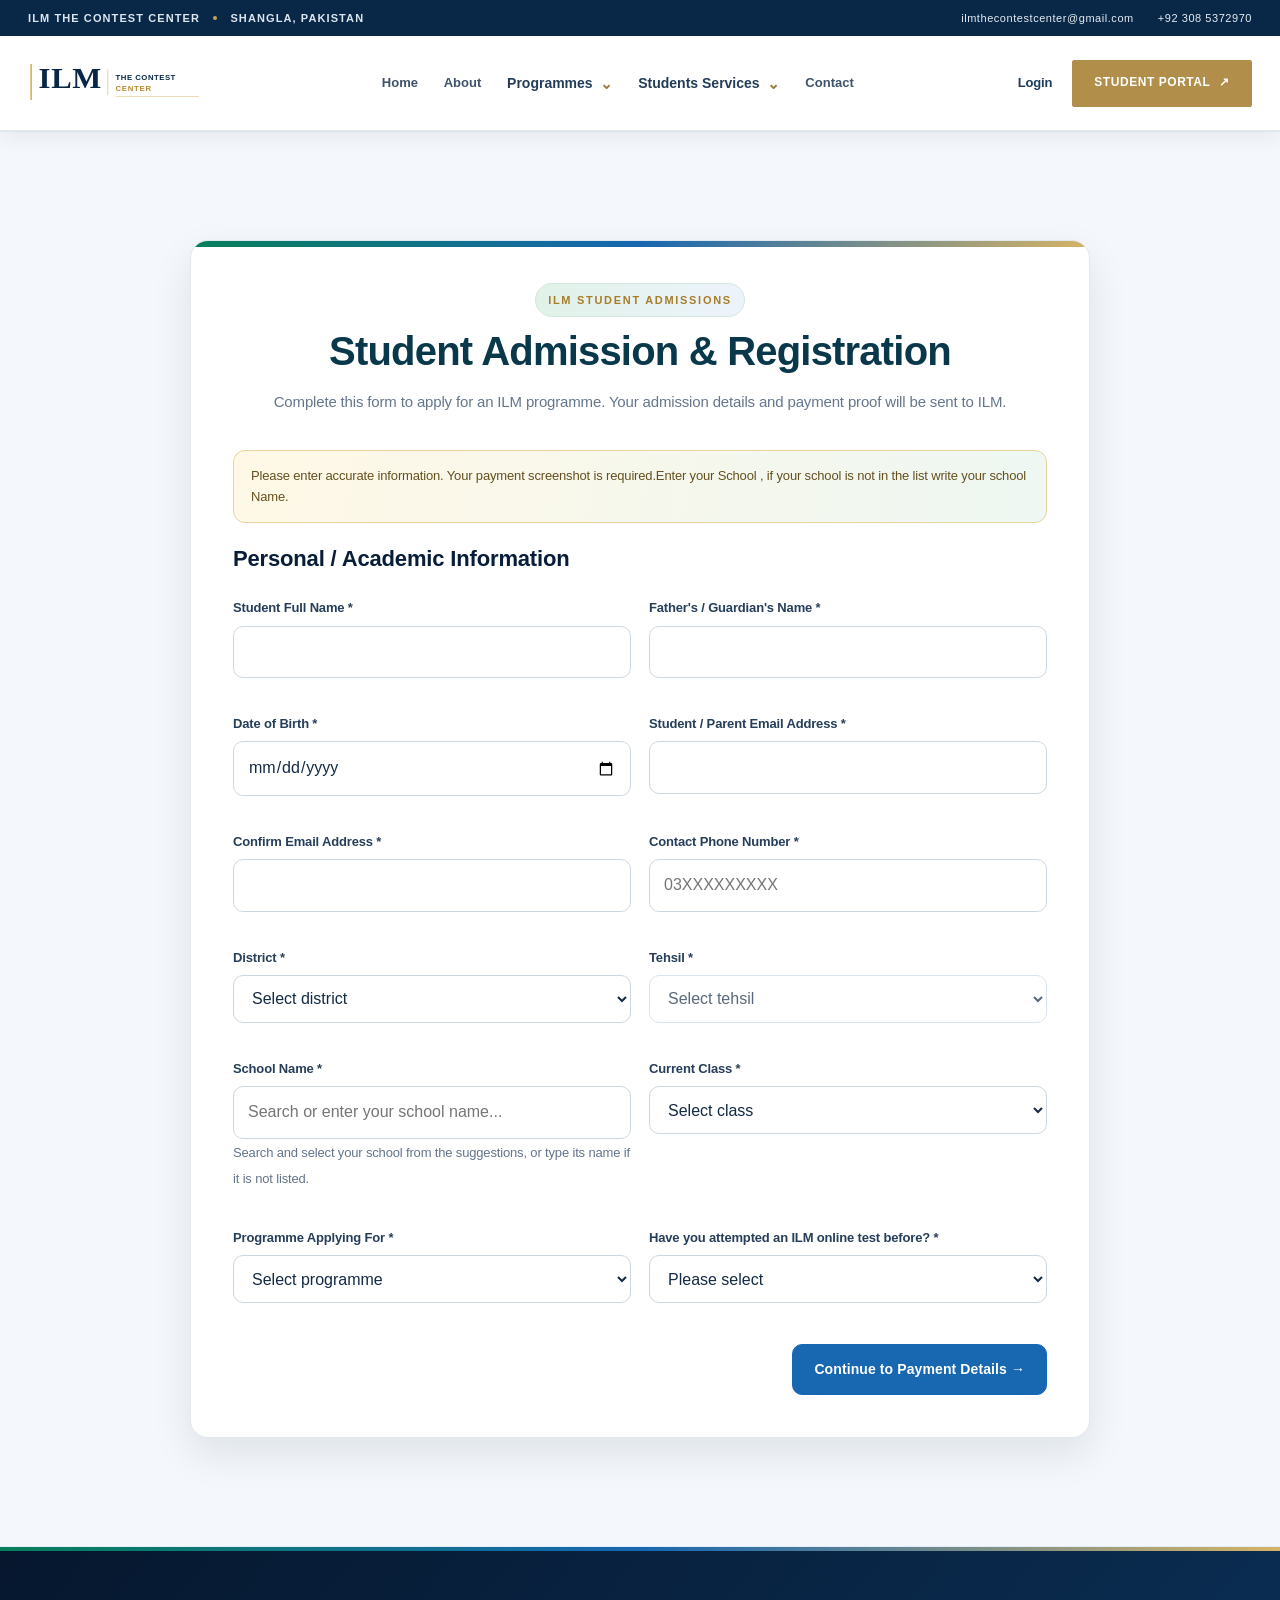
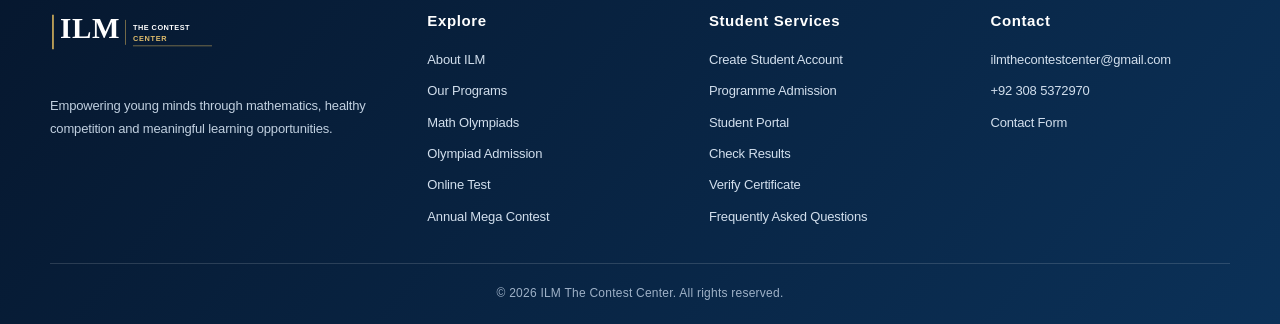
==== commit 478333df: "Update register.html" ====
--- a/register.html
+++ b/register.html
@@ -31,7 +31,7 @@
 <input id="school" name="school" type="text" list="schoolOptions" maxlength="180" placeholder="Search or enter your school name..." autocomplete="organization" required>
 <datalist id="schoolOptions"></datalist>
 <small class="muted">Search and select your school from the suggestions, or type its name if it is not listed.</small></div>
-<div class="field"><label for="grade">Current Class *</label><select id="grade" name="grade" required><option value="">Select class</option><option>Class 3</option><option>Class 4</option><option>Class 5</option><option>Class 6</option><option>Class 7</option><option>Class 8</option><option>Class 9</option><option>Class 10</option><option>Other</option></select></div>
+<div class="field"><label for="grade">Current Class *</label><select id="grade" name="grade" required><option value="">Select class</option><option>Class 3</option><option>Class 4</option><option>Class 5</option><option>Class 6</option><option>Class 7</option><option>Class 8</option><option>Class 9</option></select></div>
 <div class="field"><label for="program">Programme Applying For *</label><select id="program" name="program" required><option value="">Select programme</option><option>ILM Math Olympiad 1 Batch-1 2027</option><select></div>
 <div class="field"><label for="previousTest">Have you attempted an ILM online test before? *</label><select id="previousTest" name="previousTest" required><option value="">Please select</option><option>Yes</option><option>No</option></select></div>
 </div>
@@ -42,7 +42,7 @@
   <button class="btn btn-light" type="button" id="viewPaymentInstructions" aria-expanded="false" aria-controls="paymentInstructions">View Payment Instructions</button></div>
   <div class="ilm-payment-details">
     <div><span>Account Name</span><strong>Muddasar</strong></div>
-    <div><span>JazzCash Account Number</span><strong>0344 0798081</strong></div>
+    <div><span>EasyPaisa Account Number</span><strong>0344 0798081</strong></div>
     <div><span>Payment Service</span><strong>EasyPaisa</strong></div>
   </div>
   <div class="ilm-payment-instructions hidden" id="paymentInstructions">
@@ -70,4 +70,4 @@
 
 </div></div></main><footer id="site-footer"></footer>
 <script src="script.js"></script><script src="admission.js"></script>
-</body></html>+</body></html>
--- a/style.css
+++ b/style.css
@@ -355,7 +355,8 @@
 
 /* ILM emblem logo */
 .brand{display:flex;align-items:center;flex:0 0 auto;line-height:1}
-.brand img{display:block;width:176px;height:72px;object-fit:contain}\n.footer-brand img{display:block;width:220px;max-width:100%;height:auto;max-height:110px;object-fit:contain}
+.brand img{display:block;width:176px;height:72px;object-fit:contain}
+.footer-brand img{display:block;width:220px;max-width:100%;height:auto;max-height:110px;object-fit:contain}
 .footer-brand>a{display:inline-block}
 .footer-brand>a img{display:block;width:166px;height:auto;max-height:150px;object-fit:contain;margin:0 0 12px}
 @media(max-width:900px){.brand img{width:150px;height:64px}}
@@ -1615,4 +1616,9 @@
   font-weight: 400 !important;
   font-size: inherit !important;
   letter-spacing: normal !important;
-}+}
+
+/* Reliable shared logo sizing */
+.site-header .brand img{display:block!important;width:190px!important;max-width:190px!important;height:auto!important;max-height:70px!important;object-fit:contain!important;visibility:visible!important;opacity:1!important}
+.site-footer .footer-brand>a{display:inline-block!important}
+.site-footer .footer-brand>a img{display:block!important;width:180px!important;max-width:100%!important;height:auto!important;max-height:110px!important;object-fit:contain!important;visibility:visible!important;opacity:1!important}
